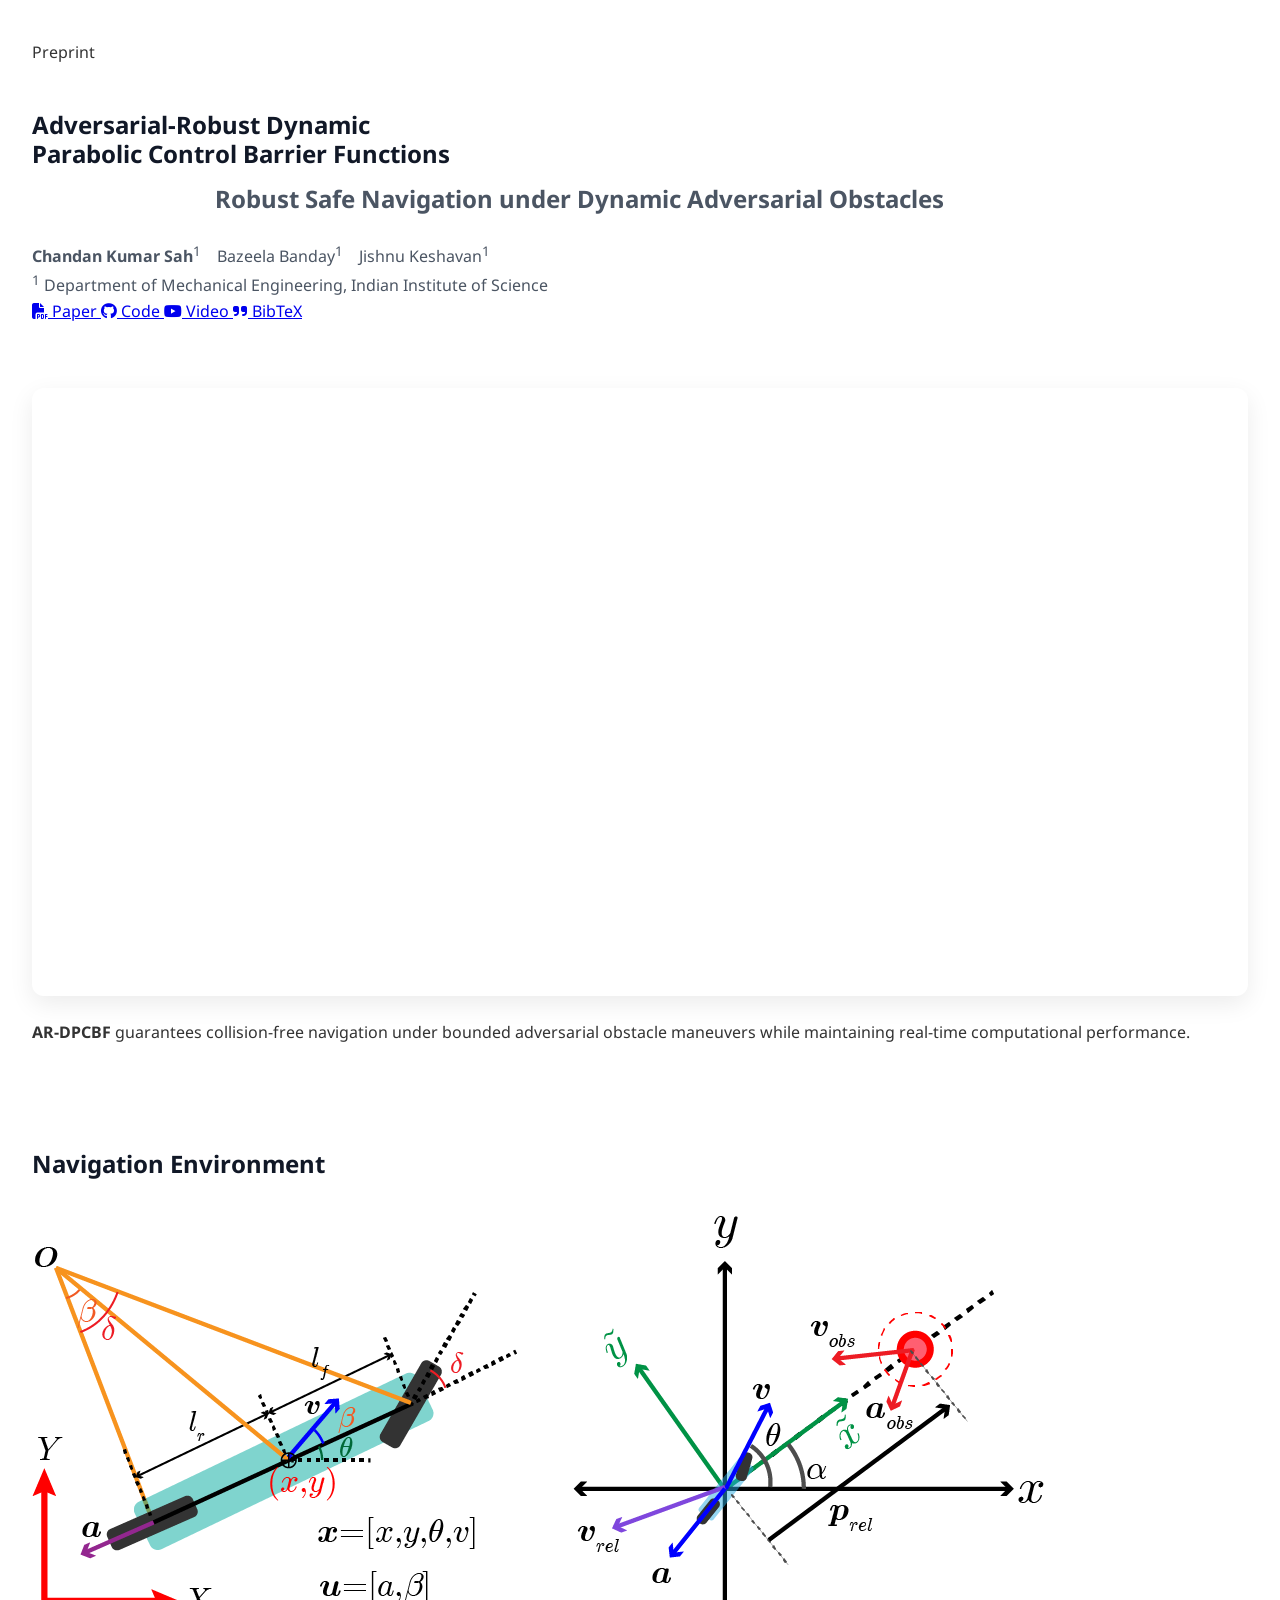
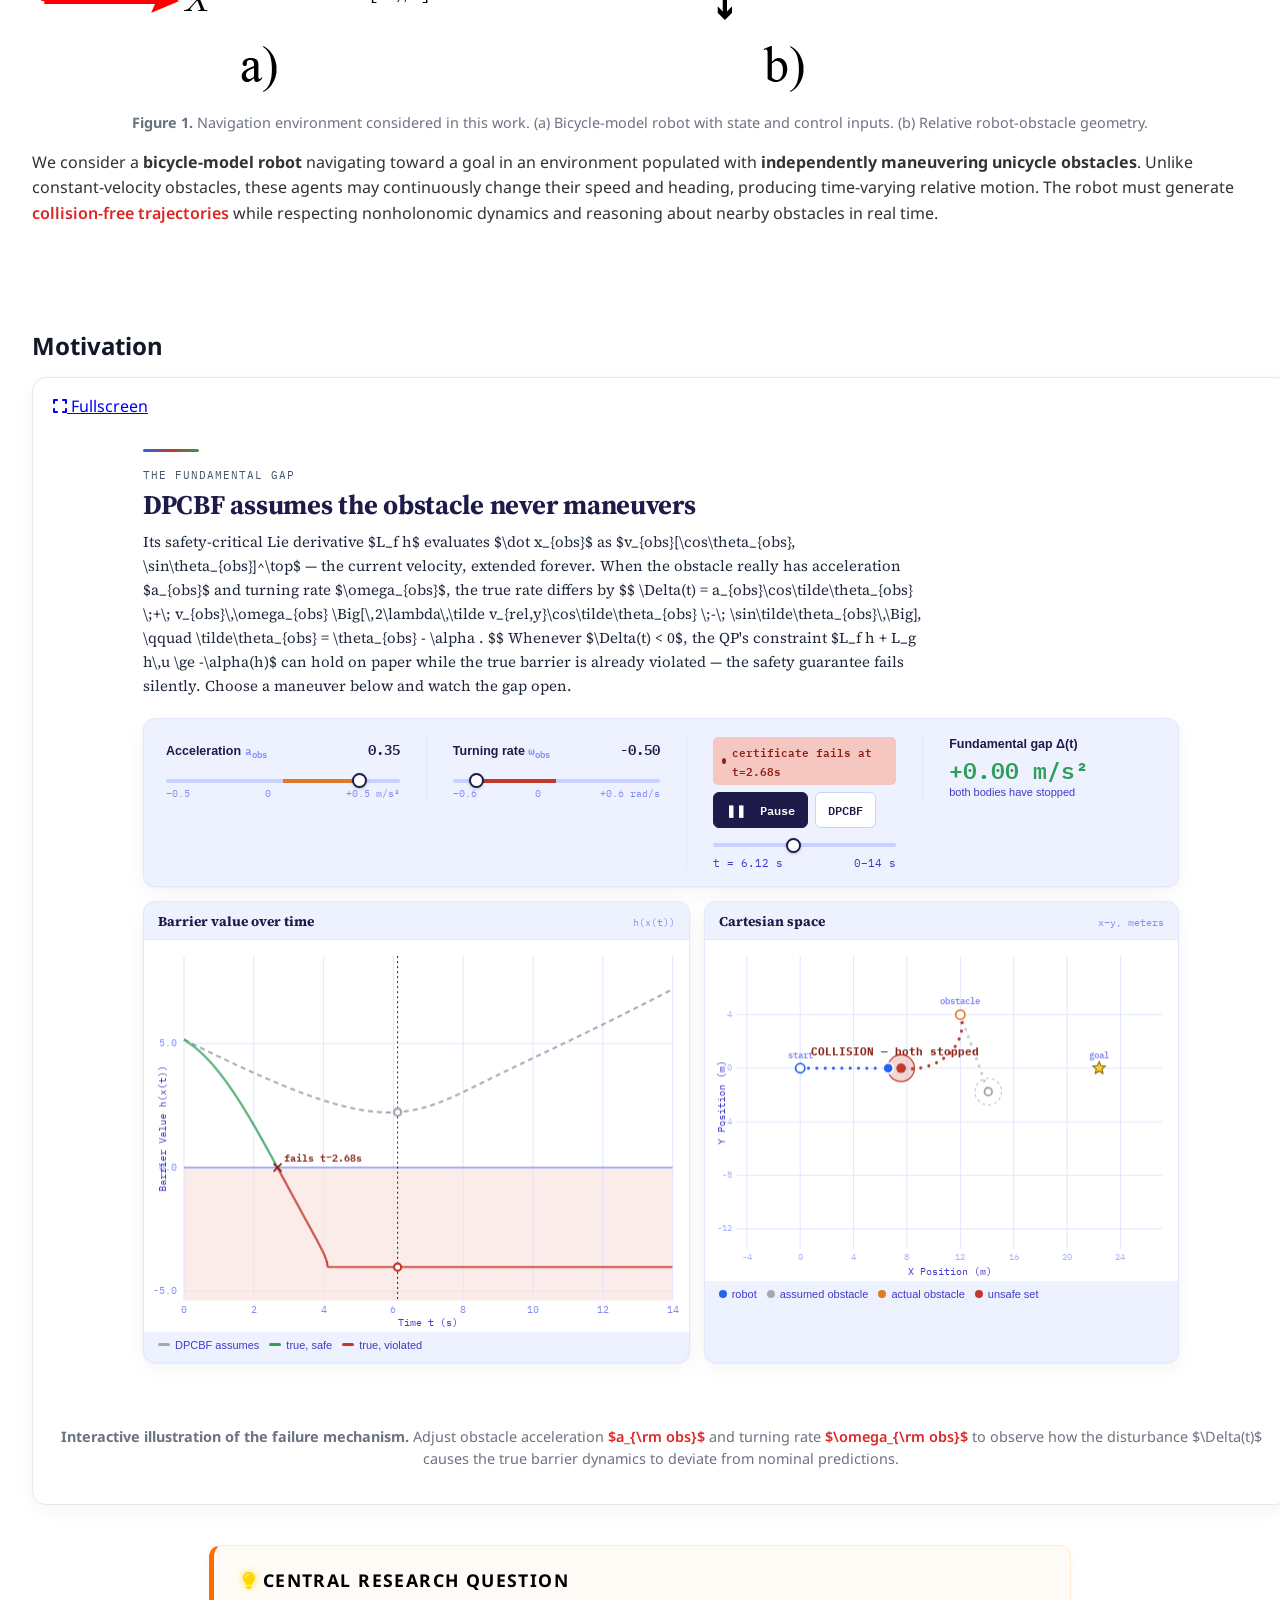
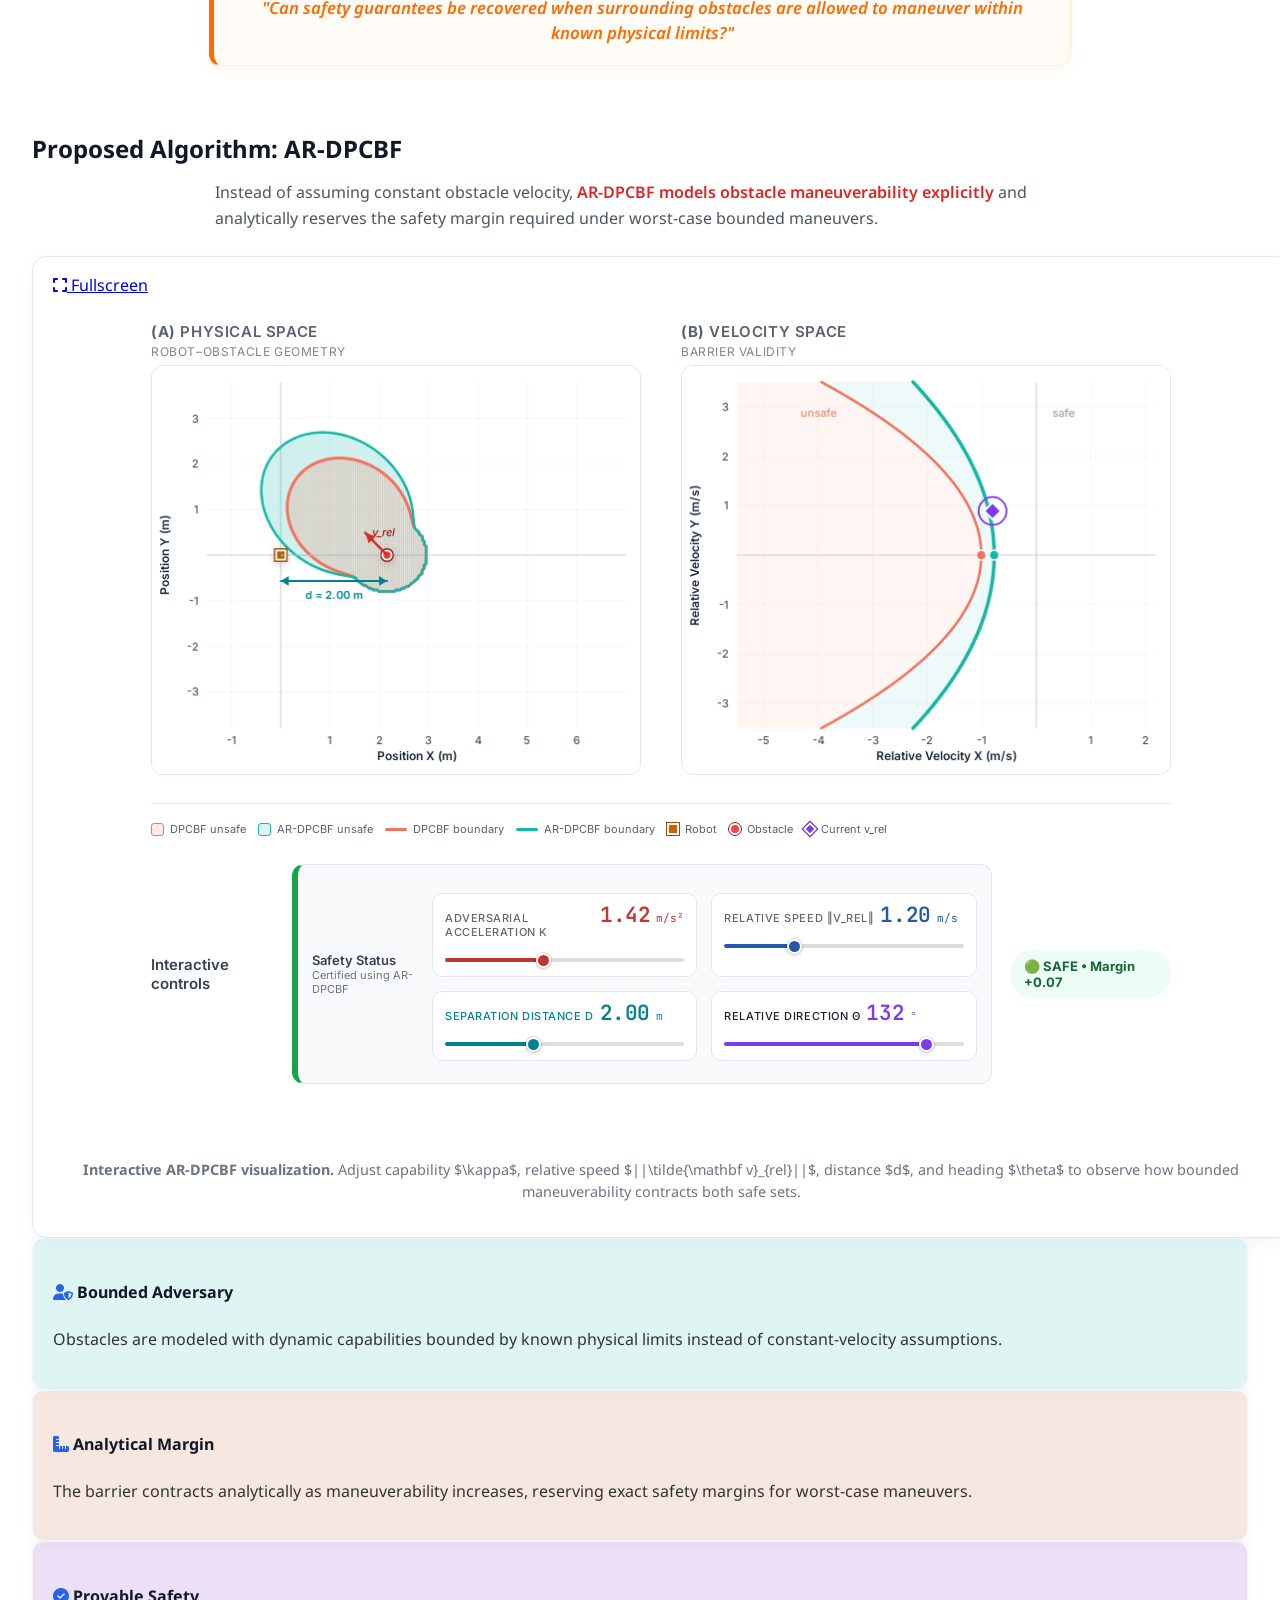
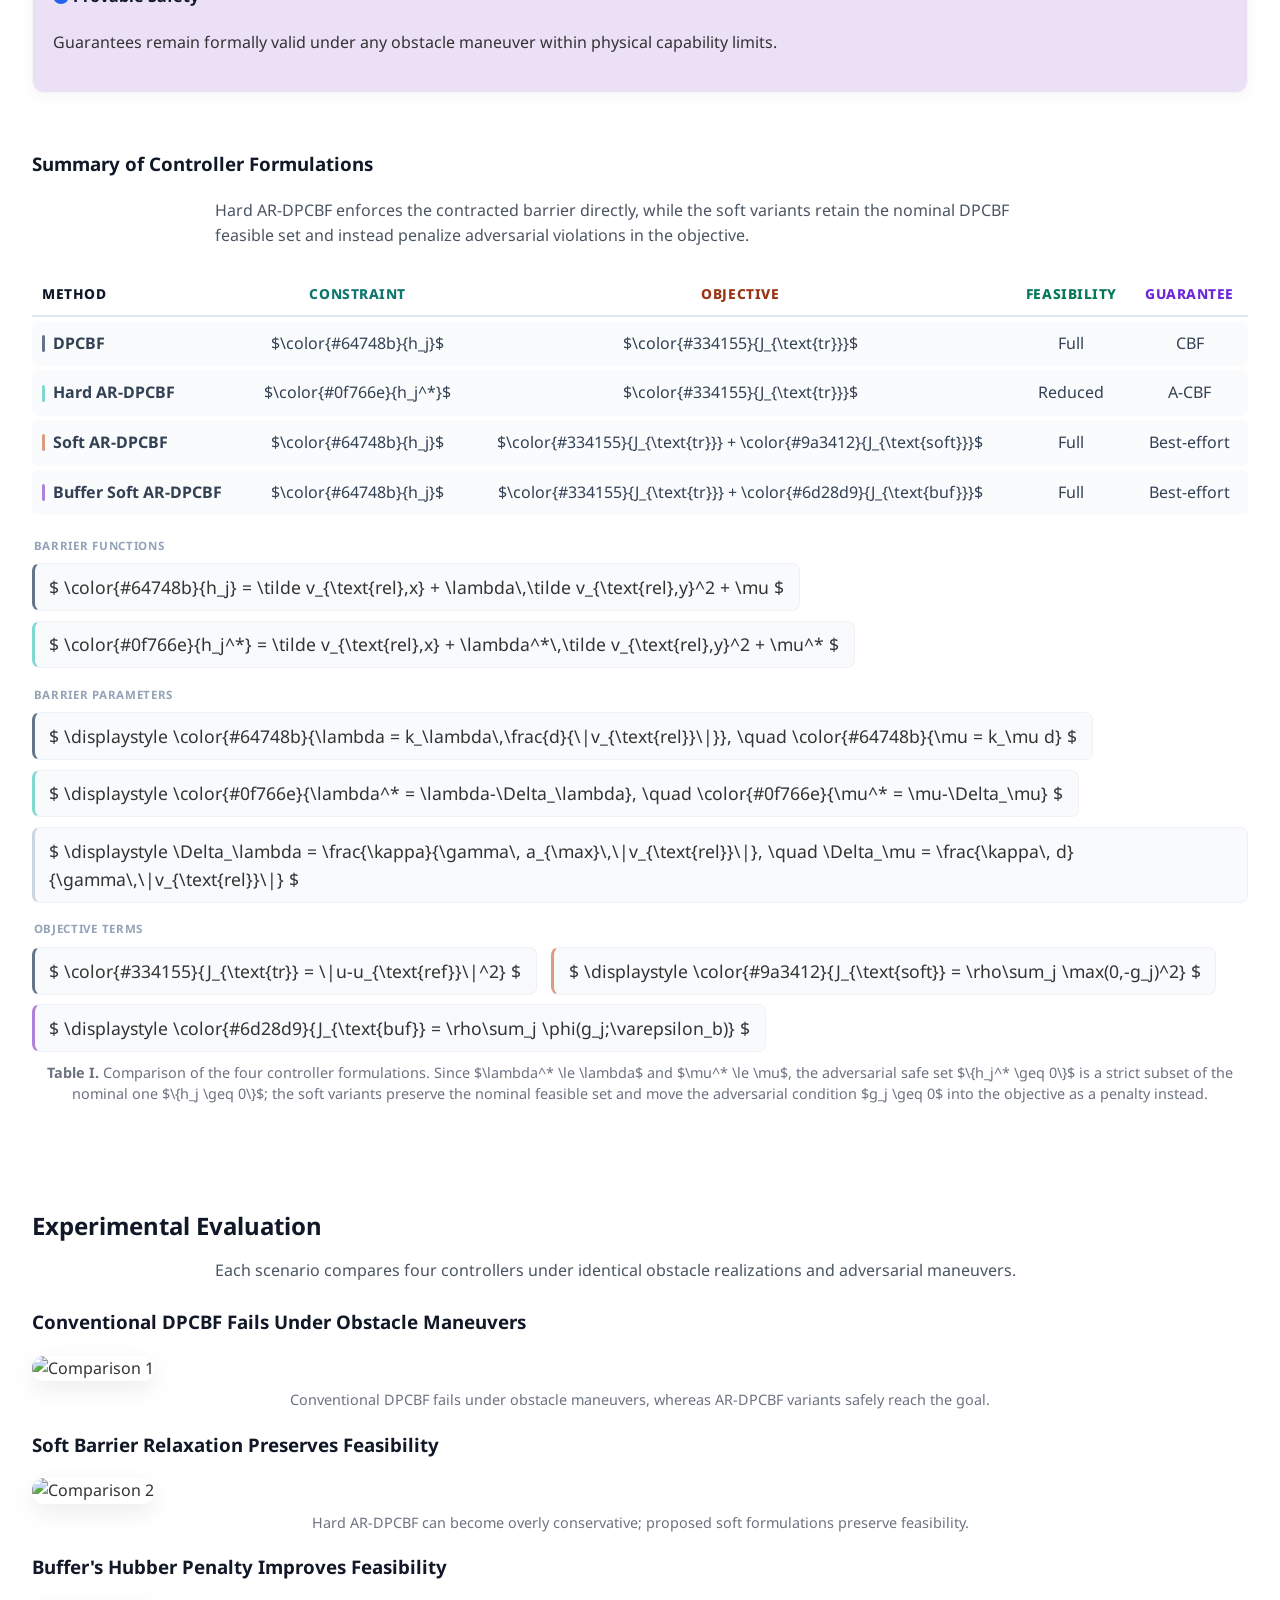
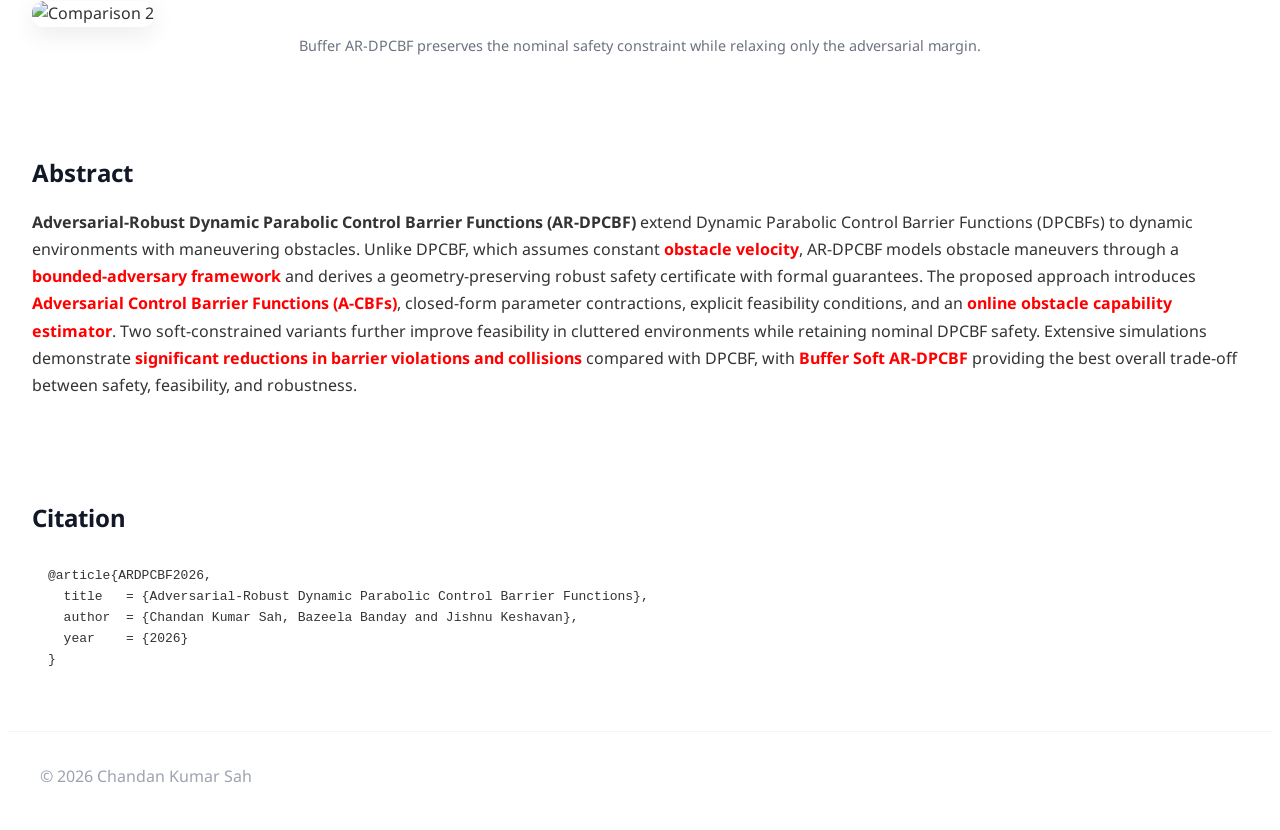
==== index2.html @ 5f58e360 "interactive" ====
<!DOCTYPE html>
<html lang="en">

<head>
    <!-- MathJax -->
    <script>
    window.MathJax = {
      tex: {
        inlineMath: [['$', '$'], ['\\(', '\\)']],
        displayMath: [['$$', '$$'], ['\\[', '\\]']]
      },
      svg: {
        fontCache: 'global'
      }
    };
    </script>
    
    <script
      id="MathJax-script"
      async
      src="https://cdn.jsdelivr.net/npm/mathjax@3/es5/tex-svg.js">
    </script>

    <meta charset="UTF-8">
    <meta name="viewport" content="width=device-width, initial-scale=1">

    <title>Adversarial-Robust Dynamic Parabolic Control Barrier Functions</title>

    <meta name="description"
          content="Project page for Adversarial-Robust Dynamic Parabolic Control Barrier Functions">

    <!-- Fonts -->
    <link href="https://fonts.googleapis.com/css?family=Google+Sans|Noto+Sans|Castoro" rel="stylesheet">

    <!-- Bulma -->
    <link rel="stylesheet" href="https://cdn.jsdelivr.net/npm/bulma@0.9.4/css/bulma.min.css">

    <!-- Font Awesome -->
    <link rel="stylesheet" href="https://cdnjs.cloudflare.com/ajax/libs/font-awesome/6.6.0/css/all.min.css">

    <!-- Academicons -->
    <link rel="stylesheet" href="https://cdn.jsdelivr.net/gh/jpswalsh/academicons@1/css/academicons.min.css">

    <!-- Custom CSS -->
    <link rel="stylesheet" href="static/css/style.css">

    <!-- Controller Variants Table (scoped styles) -->
    <style>
        .cv-table-wrap {
            margin-top: 3.5rem;
        }

        .cv-table {
            width: 100%;
            border-collapse: separate;
            border-spacing: 0 4px;
        }

        .cv-table th {
            font-weight: 800;
            text-transform: uppercase;
            font-size: 0.86rem;
            letter-spacing: 0.04em;
            border-bottom: 2px solid #e2e8f0;
            padding: 6px 10px 10px 10px;
            text-align: center;
        }

        .cv-table th.cv-col-method { text-align: left; color: #0f172a; }
        .cv-table th.cv-col-constraint { color: #0f766e; }
        .cv-table th.cv-col-objective { color: #9a3412; }
        .cv-table th.cv-col-feasibility { color: #047857; }
        .cv-table th.cv-col-guarantee { color: #6d28d9; }

        .cv-table td {
            padding: 10px 10px;
            vertical-align: middle;
            text-align: center;
            color: #334155;
            font-size: 1rem;
            background-color: #fafbfc;
        }

        .cv-table tbody tr td:first-child { border-top-left-radius: 6px; border-bottom-left-radius: 6px; text-align: left; }
        .cv-table tbody tr td:last-child { border-top-right-radius: 6px; border-bottom-right-radius: 6px; }

        .cv-method-cell { display: flex; align-items: center; gap: 8px; }
        .cv-bar { width: 3px; height: 17px; border-radius: 2px; flex-shrink: 0; }
        .cv-bar.dpcbf { background-color: #64748b; }
        .cv-bar.hard  { background-color: rgb(129, 216, 208); }
        .cv-bar.soft  { background-color: rgb(217, 158, 130); }
        .cv-bar.buf   { background-color: rgb(174, 130, 217); }

        .cv-eq-group {
            display: flex;
            flex-wrap: wrap;
            gap: 0.6rem 0.9rem;
            margin-bottom: 0.6rem;
        }

        .cv-eq-pill {
            background: #f8fafc;
            border: 1px solid #eef1f5;
            border-radius: 8px;
            padding: 0.55rem 0.9rem;
            font-size: 1.1rem;
            line-height: 1.6;
            display: flex;
            align-items: center;
        }

        .cv-eq-pill.dpcbf { border-left: 3px solid #64748b; }
        .cv-eq-pill.hard  { border-left: 3px solid rgb(129, 216, 208); }
        .cv-eq-pill.soft  { border-left: 3px solid rgb(217, 158, 130); }
        .cv-eq-pill.buf   { border-left: 3px solid rgb(174, 130, 217); }
        .cv-eq-pill.neutral { border-left: 3px solid #cbd5e1; }

        .cv-section-label {
            font-size: 0.72rem;
            font-weight: 700;
            text-transform: uppercase;
            letter-spacing: 0.06em;
            color: #94a3b8;
            margin: 1.1rem 0 0.5rem 0.1rem;
        }
    </style>
</head>

<body>

<!-- HERO -->
<section class="hero section-compact">
    <div class="hero-body">
        <div class="container is-max-desktop has-text-centered">
            <span class="tag is-info is-medium is-rounded">Preprint</span>
            <br><br>

            <h1 class="title is-1 publication-title">
                Adversarial-Robust Dynamic<br>Parabolic Control Barrier Functions
            </h1>

            <h2 class="subtitle is-4">
                Robust Safe Navigation under Dynamic Adversarial Obstacles
            </h2>

            <!-- Authors -->
            <div class="is-size-5 publication-authors">
                <span class="author-block"><strong>Chandan Kumar Sah</strong><sup>1</sup></span>
                &nbsp;&nbsp;
                <span class="author-block">Bazeela Banday<sup>1</sup></span>
                &nbsp;&nbsp;
                <span class="author-block">Jishnu Keshavan<sup>1</sup></span>
            </div>

            <div class="is-size-5 publication-authors mt-2">
                <sup>1</sup> Department of Mechanical Engineering, Indian Institute of Science
            </div>

            <!-- Buttons -->
            <div class="buttons is-centered mt-4">
                <a href="#" class="button is-dark is-rounded">
                    <span class="icon"><i class="fas fa-file-pdf"></i></span>
                    <span>Paper</span>
                </a>
                <a href="#" class="button is-dark is-rounded">
                    <span class="icon"><i class="fab fa-github"></i></span>
                    <span>Code</span>
                </a>
                <a href="#" class="button is-dark is-rounded">
                    <span class="icon"><i class="fab fa-youtube"></i></span>
                    <span>Video</span>
                </a>
                <a href="#citation" class="button is-dark is-rounded">
                    <span class="icon"><i class="fas fa-quote-right"></i></span>
                    <span>BibTeX</span>
                </a>
            </div>
        </div>
    </div>
</section>

<!-- HERO VIDEO -->
<section class="section section-compact pt-0">
    <div class="container is-max-desktop">
        <video class="teaser-video" autoplay muted loop playsinline preload="auto">
            <source src="static/videos/hero_buffer.mp4" type="video/mp4">
            Your browser does not support the video tag.
        </video>
        <p class="has-text-centered is-size-5 mt-3">
            <strong>AR-DPCBF</strong> guarantees collision-free navigation under bounded adversarial obstacle maneuvers while maintaining real-time computational performance.
        </p>
    </div>
</section>

<!-- NAVIGATION ENVIRONMENT -->
<section class="section section-compact" id="problem-setup">
    <div class="container is-max-desktop">
        <h2 class="title is-3 has-text-centered">Navigation Environment</h2>
        <div class="columns is-vcentered">
            <!-- Figure -->
            <div class="column is-6">
                <img src="static/images/bicycle_kinematics_combined.png" alt="Navigation environment">
                <p class="figure-caption">
                    <strong>Figure 1.</strong> Navigation environment considered in this work.
                    (a) Bicycle-model robot with state and control inputs.
                    (b) Relative robot-obstacle geometry.
                </p>
            </div>

            <!-- Text -->
            <div class="column is-6">
                <p class="content is-medium has-text-justified">
                    We consider a <strong>bicycle-model robot</strong> navigating toward a goal in an environment populated with <strong>independently maneuvering unicycle obstacles</strong>. Unlike constant-velocity obstacles, these agents may continuously change their speed and heading, producing time-varying relative motion. The robot must generate <span class="highlight">collision-free trajectories</span> while respecting nonholonomic dynamics and reasoning about nearby obstacles in real time.
                </p>
            </div>
        </div>
    </div>
</section>

<!-- MOTIVATION TITLE & INTERACTIVE MOTIVATION -->
<section class="section section-compact pt-5" id="motivation">
    <div class="container is-max-desktop">
        <h2 class="title is-3 has-text-centered mb-5">Motivation</h2>
        <div class="interactive-card">
            <div class="level is-mobile mb-2">
                <div class="level-left"></div>
                <div class="level-right">
                    <a href="static/interactive/motivation_updated.html" target="_blank" class="button is-light is-small is-rounded">
                        <span class="icon"><i class="fas fa-expand"></i></span>
                        <span>Fullscreen</span>
                    </a>
                </div>
            </div>

            <iframe src="static/interactive/motivation_updated.html" class="interactive-frame" scrolling="no" style="overflow: hidden;" loading="lazy"></iframe>

            <p class="figure-caption mt-3">
                <strong>Interactive illustration of the failure mechanism.</strong> Adjust obstacle acceleration <span class="highlight">$a_{\rm obs}$</span> and turning rate <span class="highlight">$\omega_{\rm obs}$</span> to observe how the disturbance $\Delta(t)$ causes the true barrier dynamics to deviate from nominal predictions.
            </p>
        </div>
    </div>
</section>

<!-- HIGHLIGHTED CENTRAL QUESTION CALLOUT -->
<section class="section py-5">
    <div class="container is-max-desktop">
        <div class="question-callout py-5 my-4">
            <div class="has-text-centered mb-3">
                <span class="uppercase-label" style="color: #000000; font-size: 1.1rem;">
                    <i class="fas fa-lightbulb mr-2" style="color: #FFD700; text-shadow: 0 0 8px rgba(255, 215, 0, 0.8);"></i> Central Research Question
                </span>
            </div>
            <h3 class="callout-question has-text-centered" style="color: #000000; font-size: 1.65rem; line-height: 1.5;">
                "Can safety guarantees be recovered when surrounding obstacles are allowed to maneuver within known physical limits?"
            </h3>
        </div>
    </div>
</section>

<!-- PROPOSED ALGORITHM: AR-DPCBF -->
<section class="section section-compact py-6" id="insight">
    <div class="container is-max-desktop">
        <h2 class="title is-3 has-text-centered mb-5" style="margin-top: 1.5rem;">Proposed Algorithm: AR-DPCBF</h2>
        <p class="subtitle has-text-centered insight-subtitle mb-6" style="line-height: 1.6;">
            Instead of assuming constant obstacle velocity, <span class="highlight">AR-DPCBF models obstacle maneuverability explicitly</span> and analytically reserves the safety margin required under worst-case bounded maneuvers.
        </p>

        <!-- Interactive Visualization Card -->
        <div class="interactive-card">
            <div class="level is-mobile mb-2">
                <div class="level-left"></div>
                <div class="level-right">
                    <a href="static/interactive/ar_dpcbf_variation_embed_updated.html" target="_blank" class="button is-light is-small is-rounded">
                        <span class="icon"><i class="fas fa-expand"></i></span>
                        <span>Fullscreen</span>
                    </a>
                </div>
            </div>

            <iframe src="static/interactive/ar_dpcbf_variation_embed_updated.html" class="interactive-frame frame-large" scrolling="no" style="overflow: hidden;" loading="lazy"></iframe>

            <p class="figure-caption mt-3">
                <strong>Interactive AR-DPCBF visualization.</strong> Adjust capability $\kappa$, relative speed $||\tilde{\mathbf v}_{rel}||$, distance $d$, and heading $\theta$ to observe how bounded maneuverability contracts both safe sets.
            </p>
        </div>

        <!-- Three Key Ideas -->
        <div class="columns is-variable is-4 mt-5">
            <div class="column">
                <div class="box insight-box p-5" style="background-color: rgba(129, 216, 208, 0.25);">
                    <h4 class="title is-5 mb-3"><i class="fas fa-user-shield text-accent mr-1"></i> Bounded Adversary</h4>
                    <p style="line-height: 1.6;">Obstacles are modeled with dynamic capabilities bounded by known physical limits instead of constant-velocity assumptions.</p>
                </div>
            </div>
            <div class="column">
                <div class="box insight-box p-5" style="background-color: rgba(217, 158, 130, 0.25);">
                    <h4 class="title is-5 mb-3"><i class="fas fa-ruler-combined text-accent mr-1"></i> Analytical Margin</h4>
                    <p style="line-height: 1.6;">The barrier contracts analytically as maneuverability increases, reserving exact safety margins for worst-case maneuvers.</p>
                </div>
            </div>
            <div class="column">
                <div class="box insight-box p-5" style="background-color: rgba(174, 130, 217, 0.25);">
                    <h4 class="title is-5 mb-3"><i class="fas fa-check-circle text-accent mr-1"></i> Provable Safety</h4>
                    <p style="line-height: 1.6;">Guarantees remain formally valid under any obstacle maneuver within physical capability limits.</p>
                </div>
            </div>
        </div>

        <!-- Controller Variants Summary Table -->
        <div class="cv-table-wrap">
            <h3 class="title is-4 has-text-centered mb-3">Summary of Controller Formulations</h3>
            <p class="subtitle has-text-centered insight-subtitle mb-5" style="line-height: 1.6;">
                Hard AR-DPCBF enforces the contracted barrier directly, while the soft variants retain the nominal DPCBF feasible set and instead penalize adversarial violations in the objective.
            </p>

            <div class="table-container">
                <table class="cv-table">
                    <thead>
                        <tr>
                            <th class="cv-col-method">Method</th>
                            <th class="cv-col-constraint">Constraint</th>
                            <th class="cv-col-objective">Objective</th>
                            <th class="cv-col-feasibility">Feasibility</th>
                            <th class="cv-col-guarantee">Guarantee</th>
                        </tr>
                    </thead>
                    <tbody>
                        <tr>
                            <td><div class="cv-method-cell"><span class="cv-bar dpcbf"></span><strong>DPCBF</strong></div></td>
                            <td>$\color{#64748b}{h_j}$</td>
                            <td>$\color{#334155}{J_{\text{tr}}}$</td>
                            <td><span class="tag is-success is-light">Full</span></td>
                            <td>CBF</td>
                        </tr>
                        <tr>
                            <td><div class="cv-method-cell"><span class="cv-bar hard"></span><strong>Hard AR-DPCBF</strong></div></td>
                            <td>$\color{#0f766e}{h_j^*}$</td>
                            <td>$\color{#334155}{J_{\text{tr}}}$</td>
                            <td><span class="tag is-warning is-light">Reduced</span></td>
                            <td>A-CBF</td>
                        </tr>
                        <tr>
                            <td><div class="cv-method-cell"><span class="cv-bar soft"></span><strong>Soft AR-DPCBF</strong></div></td>
                            <td>$\color{#64748b}{h_j}$</td>
                            <td>$\color{#334155}{J_{\text{tr}}} + \color{#9a3412}{J_{\text{soft}}}$</td>
                            <td><span class="tag is-success is-light">Full</span></td>
                            <td>Best-effort</td>
                        </tr>
                        <tr>
                            <td><div class="cv-method-cell"><span class="cv-bar buf"></span><strong>Buffer Soft AR-DPCBF</strong></div></td>
                            <td>$\color{#64748b}{h_j}$</td>
                            <td>$\color{#334155}{J_{\text{tr}}} + \color{#6d28d9}{J_{\text{buf}}}$</td>
                            <td><span class="tag is-success is-light">Full</span></td>
                            <td>Best-effort</td>
                        </tr>
                    </tbody>
                </table>
            </div>

            <p class="cv-section-label">Barrier functions</p>
            <div class="cv-eq-group">
                <div class="cv-eq-pill dpcbf">$ \color{#64748b}{h_j} = \tilde v_{\text{rel},x} + \lambda\,\tilde v_{\text{rel},y}^2 + \mu $</div>
                <div class="cv-eq-pill hard">$ \color{#0f766e}{h_j^*} = \tilde v_{\text{rel},x} + \lambda^*\,\tilde v_{\text{rel},y}^2 + \mu^* $</div>
            </div>

            <p class="cv-section-label">Barrier parameters</p>
            <div class="cv-eq-group">
                <div class="cv-eq-pill dpcbf">$ \displaystyle \color{#64748b}{\lambda = k_\lambda\,\frac{d}{\|v_{\text{rel}}\|}}, \quad \color{#64748b}{\mu = k_\mu d} $</div>
                <div class="cv-eq-pill hard">$ \displaystyle \color{#0f766e}{\lambda^* = \lambda-\Delta_\lambda}, \quad \color{#0f766e}{\mu^* = \mu-\Delta_\mu} $</div>
                <div class="cv-eq-pill neutral">$ \displaystyle \Delta_\lambda = \frac{\kappa}{\gamma\, a_{\max}\,\|v_{\text{rel}}\|}, \quad \Delta_\mu = \frac{\kappa\, d}{\gamma\,\|v_{\text{rel}}\|} $</div>
            </div>

            <p class="cv-section-label">Objective terms</p>
            <div class="cv-eq-group">
                <div class="cv-eq-pill dpcbf">$ \color{#334155}{J_{\text{tr}} = \|u-u_{\text{ref}}\|^2} $</div>
                <div class="cv-eq-pill soft">$ \displaystyle \color{#9a3412}{J_{\text{soft}} = \rho\sum_j \max(0,-g_j)^2} $</div>
                <div class="cv-eq-pill buf">$ \displaystyle \color{#6d28d9}{J_{\text{buf}} = \rho\sum_j \phi(g_j;\varepsilon_b)} $</div>
            </div>

            <p class="figure-caption mt-4">
                <strong>Table I.</strong> Comparison of the four controller formulations. Since $\lambda^* \le \lambda$ and $\mu^* \le \mu$, the adversarial safe set $\{h_j^* \geq 0\}$ is a strict subset of the nominal one $\{h_j \geq 0\}$; the soft variants preserve the nominal feasible set and move the adversarial condition $g_j \geq 0$ into the objective as a penalty instead.
            </p>
        </div>
    </div>
</section>

<!-- EXPERIMENTAL EVALUATION -->
<section class="section section-compact py-6" id="results">
    <div class="container is-max-desktop">
        <h2 class="title is-3 has-text-centered mb-5" style="margin-top: 1.5rem;">Experimental Evaluation</h2>
        <p class="subtitle has-text-centered results-subtitle mb-6" style="line-height: 1.6;">
            Each scenario compares four controllers under identical obstacle realizations and adversarial maneuvers.
        </p>

        <div class="result-card mb-6">
            <h3 class="title is-4 mb-3">Conventional DPCBF Fails Under Obstacle Maneuvers</h3>
            <img src="static/gifs/demo_compare_13.gif" alt="Comparison 1" class="result-gif">
            <p class="figure-caption mt-3">Conventional DPCBF fails under obstacle maneuvers, whereas AR-DPCBF variants safely reach the goal.</p>
        </div>

        <div class="result-card mb-6">
            <h3 class="title is-4 mb-3">Soft Barrier Relaxation Preserves Feasibility</h3>
            <img src="static/gifs/demo_compare_softbuf.gif" alt="Comparison 2" class="result-gif">
            <p class="figure-caption mt-3">Hard AR-DPCBF can become overly conservative; proposed soft formulations preserve feasibility.</p>
        </div>
        <div class="result-card mb-6">
            <h3 class="title is-4 mb-3">Buffer's Hubber Penalty Improves Feasibility</h3>
            <img src="static/gifs/demo_compare_bufonly.gif" alt="Comparison 2" class="result-gif">
            <p class="figure-caption mt-3">Buffer AR-DPCBF preserves the nominal safety constraint while relaxing only the adversarial margin.</p>
        </div>
    </div>
</section>

<!-- ABSTRACT -->
<section class="section section-compact py-6" id="abstract">
    <div class="container is-max-desktop">
        <h2 class="title is-3 has-text-centered mb-5">Abstract</h2>
        <div class="content abstract-content p-5">
            <p class="has-text-justified" style="line-height: 1.7;">
                <strong>Adversarial-Robust Dynamic Parabolic Control Barrier Functions (AR-DPCBF)</strong> extend Dynamic Parabolic Control Barrier Functions (DPCBFs) to dynamic environments with maneuvering obstacles. Unlike DPCBF, which assumes constant <span style="color: #ff0000; font-weight: bold;">obstacle velocity</span>, AR-DPCBF models obstacle maneuvers through a <span style="color: #ff0000; font-weight: bold;">bounded-adversary framework</span> and derives a geometry-preserving robust safety certificate with formal guarantees. The proposed approach introduces <span style="color: #ff0000; font-weight: bold;">Adversarial Control Barrier Functions (A-CBFs)</span>, closed-form parameter contractions, explicit feasibility conditions, and an <span style="color: #ff0000; font-weight: bold;">online obstacle capability estimator</span>. Two soft-constrained variants further improve feasibility in cluttered environments while retaining nominal DPCBF safety. Extensive simulations demonstrate <span style="color: #ff0000; font-weight: bold;">significant reductions in barrier violations and collisions</span> compared with DPCBF, with <span style="color: #ff0000; font-weight: bold;">Buffer Soft AR-DPCBF</span> providing the best overall trade-off between safety, feasibility, and robustness.
            </p>
        </div>
    </div>
</section>

<!-- CITATION -->
<section class="section section-compact py-6" id="citation">
    <div class="container is-max-desktop">
        <h2 class="title is-3 has-text-centered mb-5">Citation</h2>
<pre><code>@article{ARDPCBF2026,
  title   = {Adversarial-Robust Dynamic Parabolic Control Barrier Functions},
  author  = {Chandan Kumar Sah, Bazeela Banday and Jishnu Keshavan},
  year    = {2026}
}</code></pre>
    </div>
</section>

<footer class="footer">
    <div class="content has-text-centered">
        © 2026 Chandan Kumar Sah
    </div>
</footer>

<!-- Automatic Iframe Height Resizer Script -->
<script>
    function autoResizeIframe(iframe) {
        try {
            iframe.style.height = '0px';
            const doc = iframe.contentWindow.document;
            const bodyHeight = doc.body.scrollHeight;
            const htmlHeight = doc.documentElement.scrollHeight;
            const newHeight = Math.max(bodyHeight, htmlHeight);
            iframe.style.height = (newHeight + 15) + 'px';
        } catch (e) {
            console.warn('Iframe auto-resize fallback active');
        }
    }

    window.addEventListener('DOMContentLoaded', () => {
        const iframes = document.querySelectorAll('.interactive-frame');
        iframes.forEach(iframe => {
            iframe.addEventListener('load', () => autoResizeIframe(iframe));
            window.addEventListener('resize', () => autoResizeIframe(iframe));
        });
    });
</script>

</body>
</html>
---- static/css/style.css ----
/* ==========================================================
   AR-DPCBF Project Page - Optimized Stylesheet
   ========================================================== */

html {
    scroll-behavior: smooth;
}

body {
    font-family: "Google Sans", "Noto Sans", sans-serif;
    color: #333;
    background: #ffffff;
    line-height: 1.6;
}

/* Base Section & Spacing Control */
.section-compact {
    padding: 2rem 1.5rem !important;
}

.title {
    color: #111827;
    font-weight: 700;
}

.title.is-3 {
    margin-bottom: 0.75rem;
}

.subtitle {
    color: #4b5563;
    max-width: 850px;
    margin: 0 auto 1.5rem auto;
    line-height: 1.5;
}

/* Subtle Inline Highlights */
.highlight {
    color: #dc2626;
    font-weight: 600;
}

.content p {
    margin-bottom: 1rem;
}

/* Hero Section */
.hero {
    background: #fff;
}

.publication-title {
    line-height: 1.2;
    margin-bottom: 0.75rem;
}

.publication-authors {
    color: #4b5563;
}

.teaser-video {
    width: 100%;
    border-radius: 12px;
    box-shadow: 0 8px 24px rgba(0,0,0,.08);
}

.figure-caption {
    margin-top: 0.5rem;
    text-align: center;
    font-size: 0.9rem;
    color: #6b7280;
    line-height: 1.5;
}

/* ==========================================================
   Central Research Question Callout Box (Bright Orange)
   ========================================================== */
.question-callout {
    background: #fffcf8; /* Subtle warm white tint */
    border: 1.5px solid #ffedd5; /* Soft orange outer border */
    border-left: 5px solid #ff6b00; /* Bright orange side accent */
    border-radius: 12px;
    padding: 1.25rem 1.75rem;
    margin: 0.5rem auto;
    box-shadow: 0 4px 12px rgba(255, 107, 0, 0.05);
    max-width: 800px;
}

.uppercase-label {
    text-transform: uppercase;
    font-size: 0.75rem;
    font-weight: 700;
    letter-spacing: 0.08em;
    color: #ea580c; /* Deep orange label */
}

.icon-accent {
    color: #ff6b00; /* Bright orange icon */
}

.callout-question {
    color: #ff6b00 !important; /* Bright orange question text */
    font-size: 1.05rem !important; /* Decreased font size */
    font-weight: 600 !important;
    font-style: italic;
    line-height: 1.5 !important;
    text-align: center;
    margin: 0 !important;
}

/* ==========================================================
   Interactive Cards & Dynamic Iframe Heights
   ========================================================== */
.interactive-card {
    background: #ffffff;
    border: 1px solid #e5e7eb;
    border-radius: 14px;
    padding: 1rem 1.25rem 1.25rem 1.25rem;
    box-shadow: 0 6px 20px rgba(0, 0, 0, 0.04);
    width: 100%;
}

.interactive-frame {
    width: 100%;
    height: 860px; /* Fully displays motivation.html without scrollbar */
    border: none;
    border-radius: 8px;
    background: #ffffff;
    display: block;
    overflow: hidden;
}

/* Increased height for the AR-DPCBF variation embed */
.interactive-frame.frame-large {
    height: 920px;
}

/* ==========================================================
   Boxes, Results & Footer
   ========================================================== */
.box {
    border-radius: 12px;
    box-shadow: 0 4px 16px rgba(0,0,0,.04);
    border: 1px solid #f3f4f6;
}

.insight-box {
    height: 100%;
    padding: 1.25rem;
}

.text-accent {
    color: #2563eb;
}

.result-card {
    background: #ffffff;
}

.result-gif {
    width: 100%;
    border-radius: 12px;
    box-shadow: 0 8px 24px rgba(0,0,0,0.08);
}

pre {
    border-radius: 8px;
    padding: 1rem;
}

.footer {
    background: #ffffff;
    border-top: 1px solid #f3f4f6;
    padding: 2rem;
    color: #9ca3af;
}

/* Responsive Adjustments */
@media screen and (max-width: 850px) {
    .section-compact {
        padding: 1.5rem 1rem !important;
    }
    
    .interactive-frame {
        height: 1050px; /* Automatically expands on smaller screens when controls stack */
    }

    .interactive-frame.frame-large {
        height: 1100px;
    }

    .question-callout {
        padding: 1rem;
    }

    .callout-question {
        font-size: 0.98rem !important;
    }
}
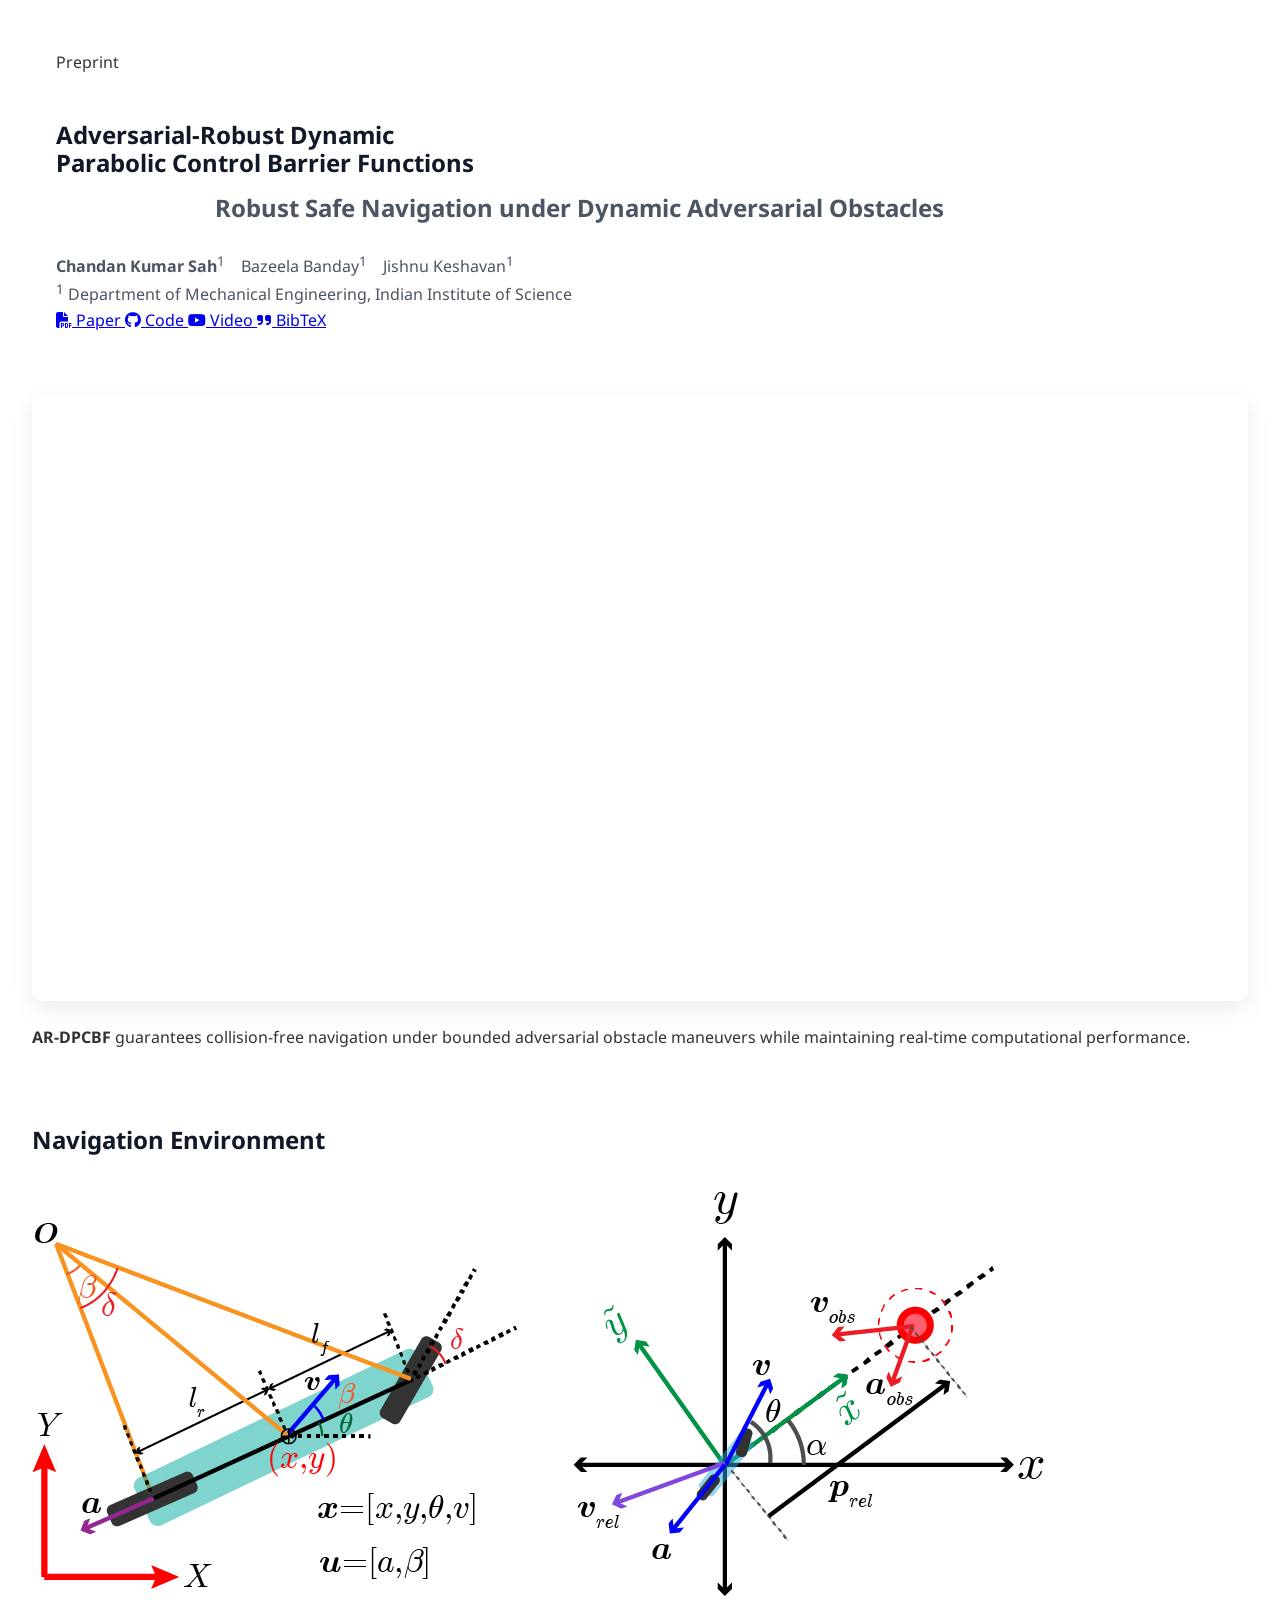
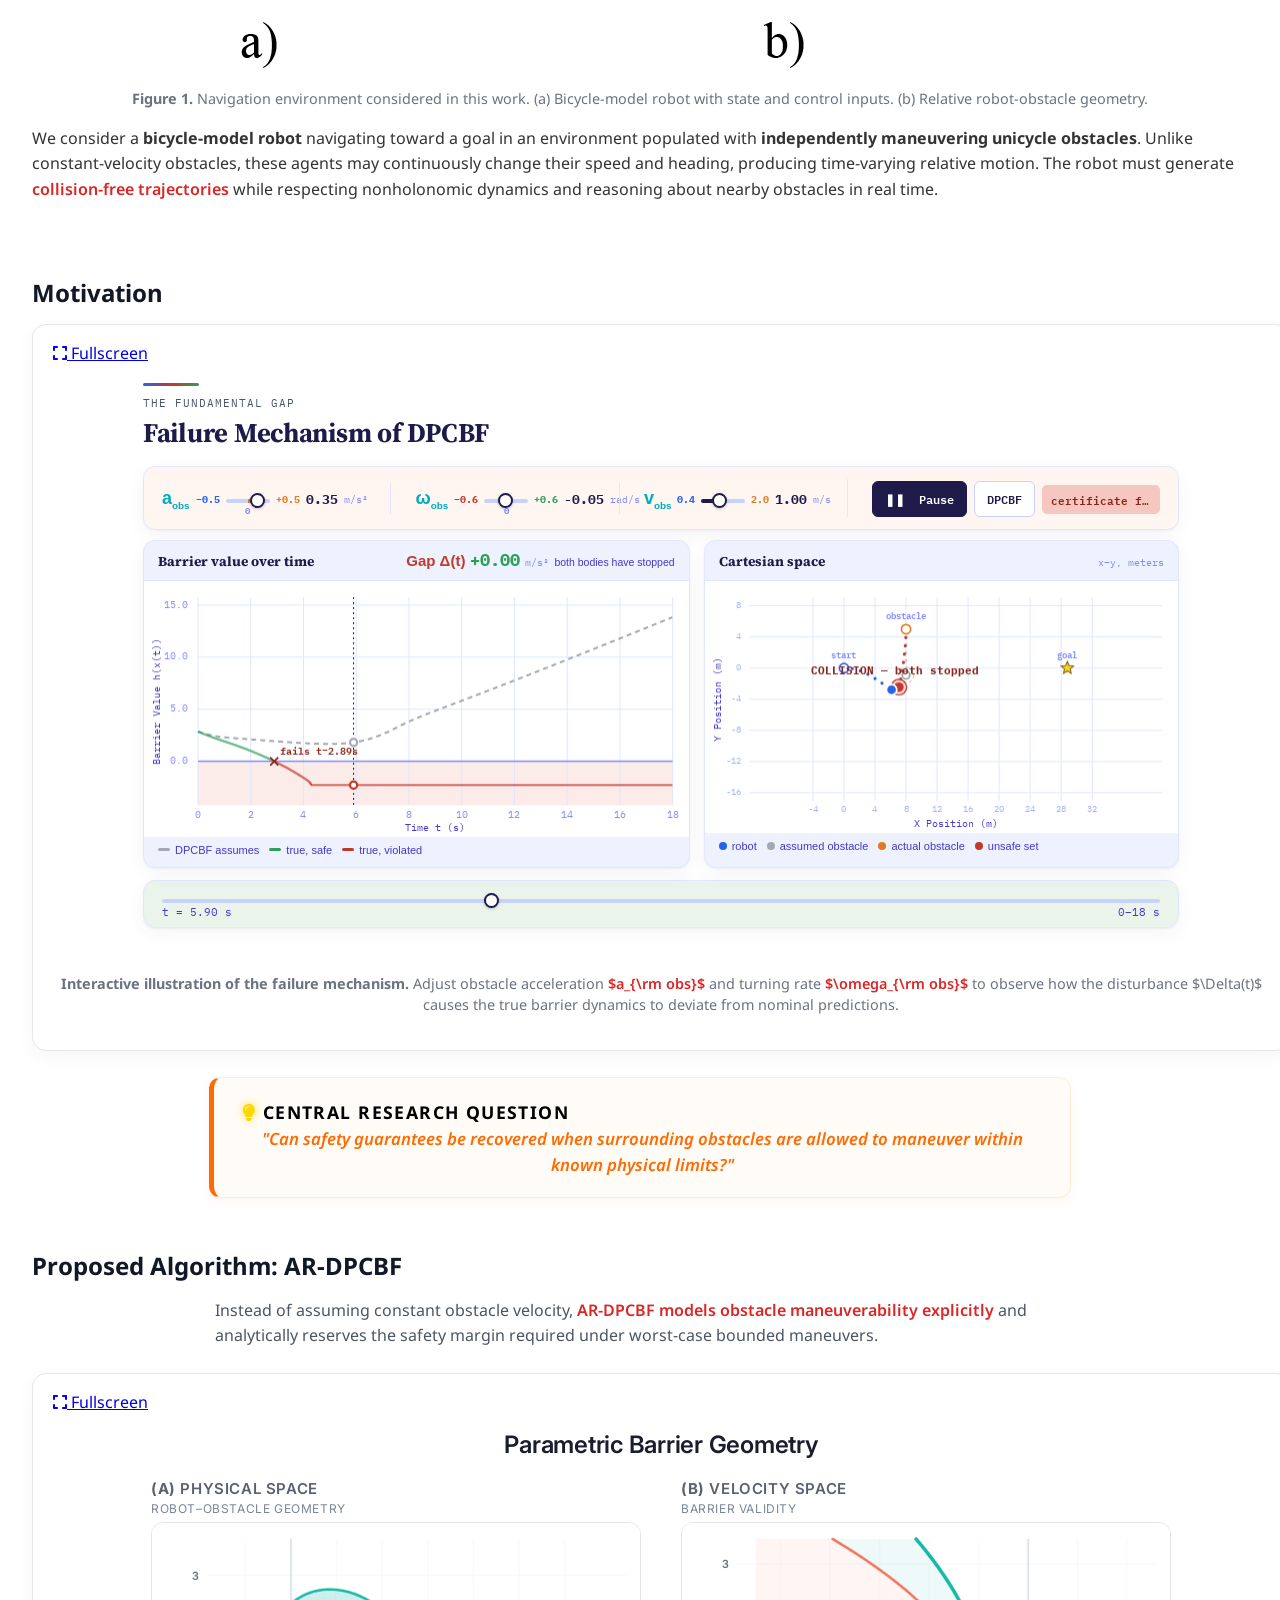
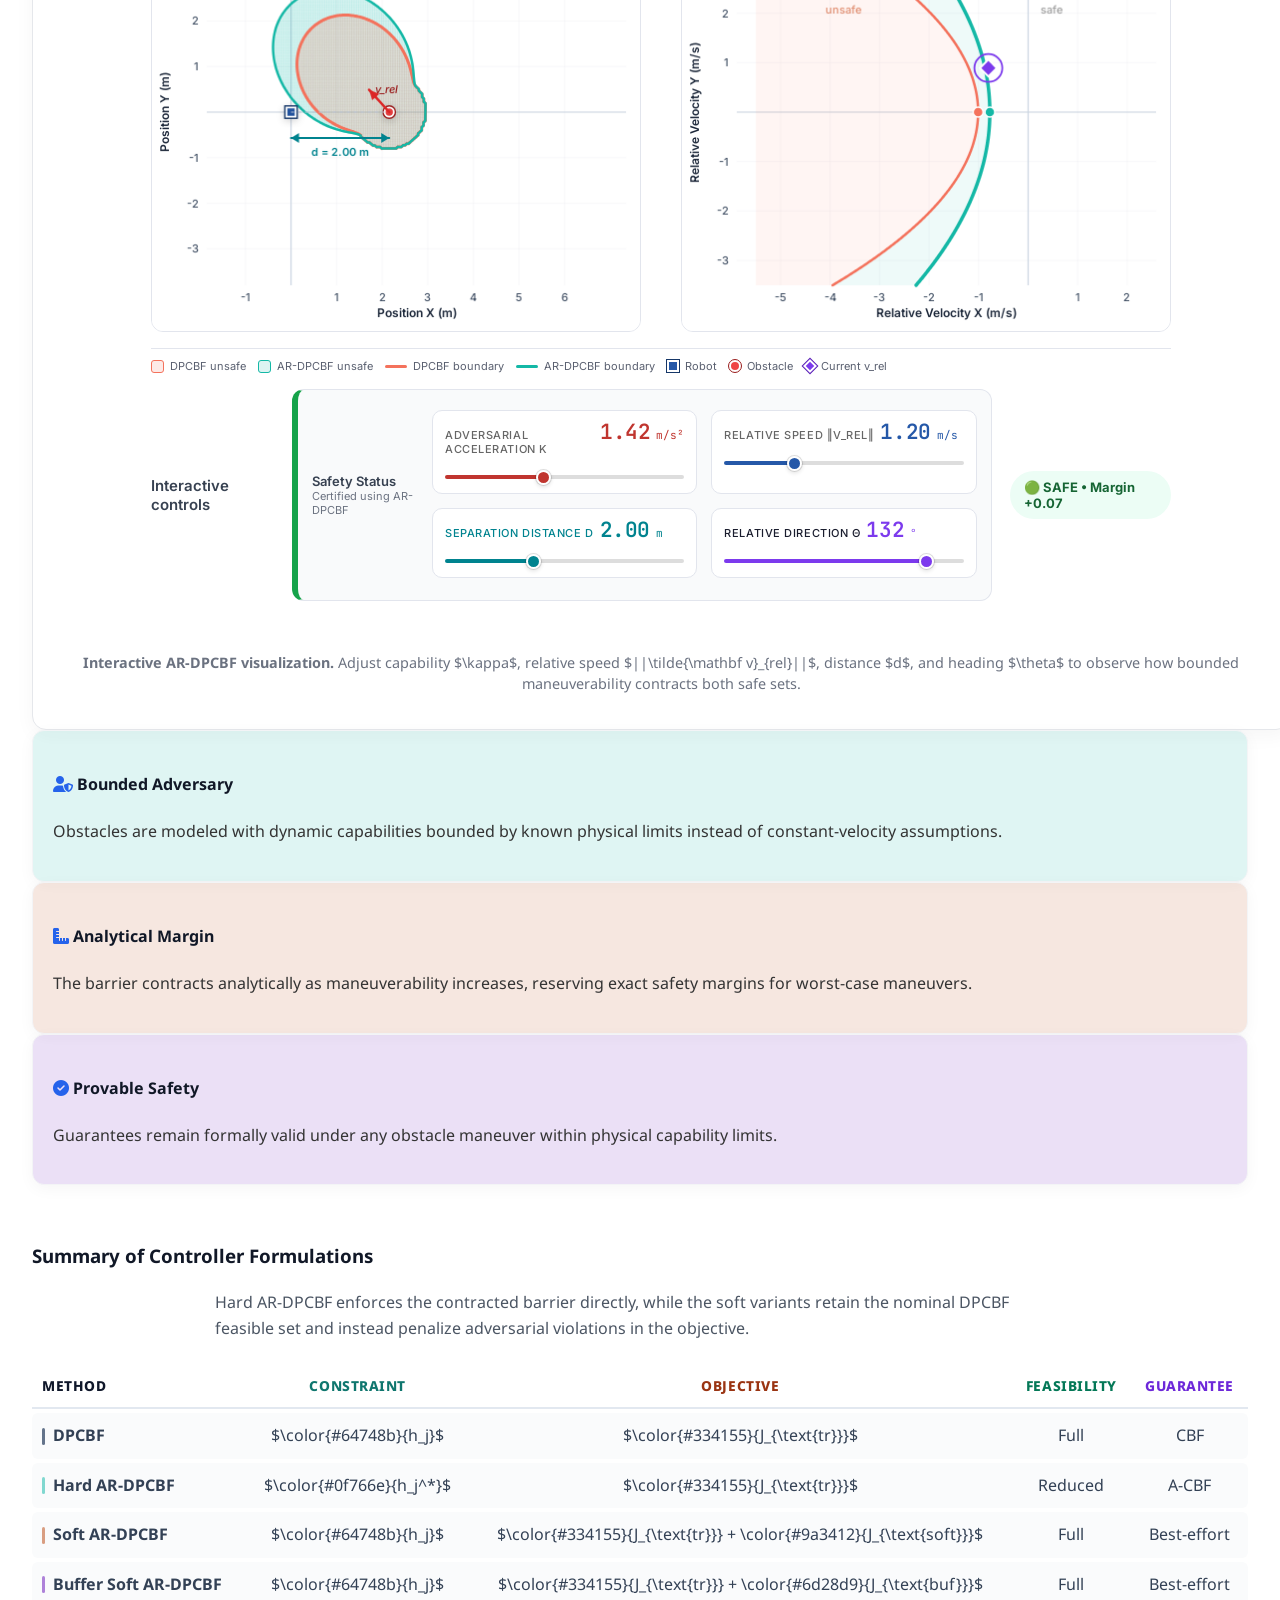
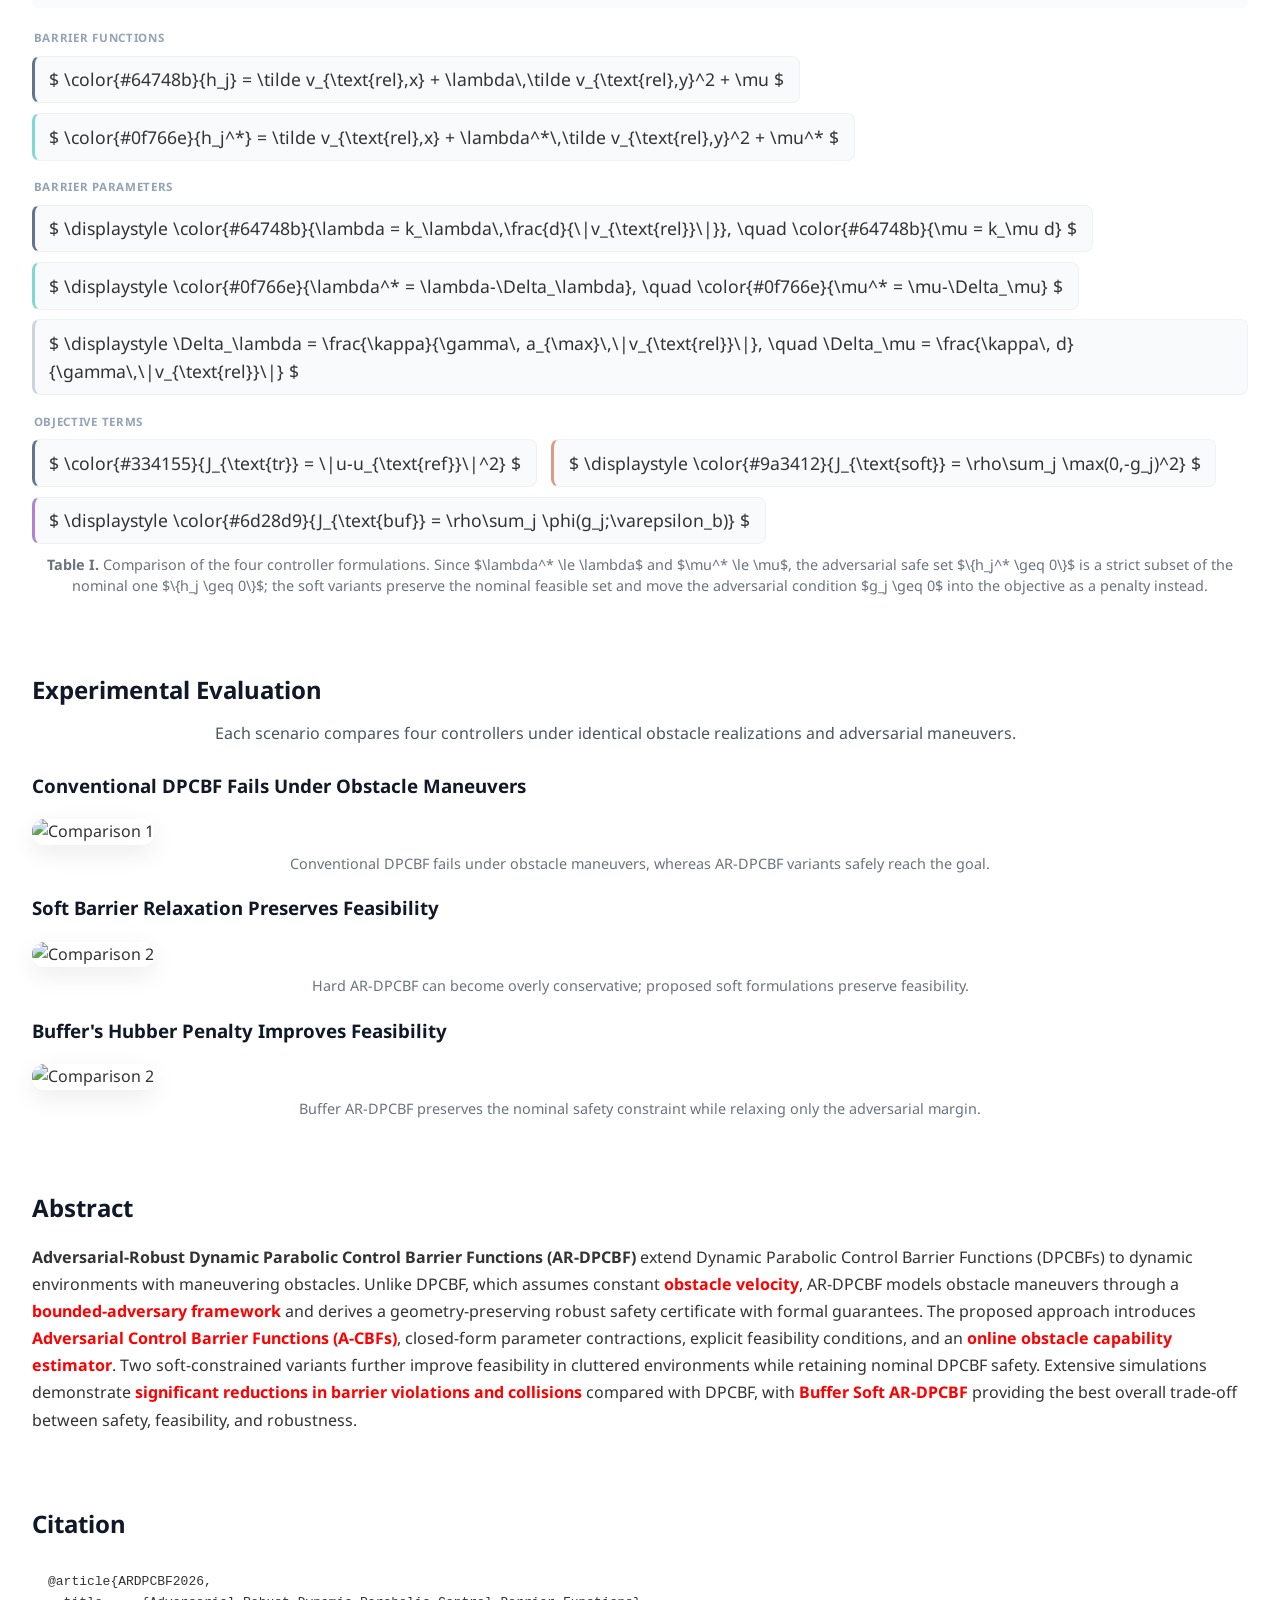
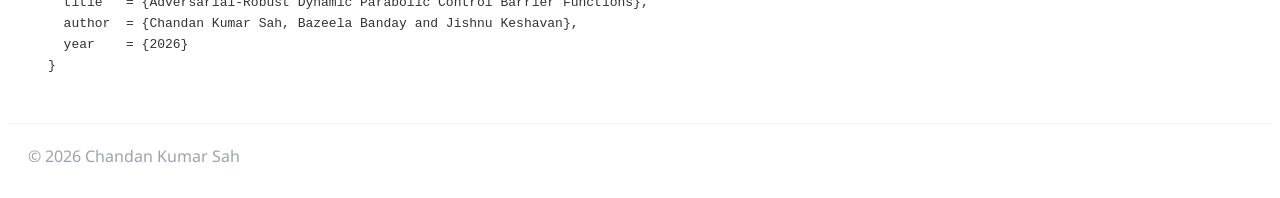
==== commit fcef73e1: "Update index2.html" ====
--- a/index2.html
+++ b/index2.html
@@ -162,7 +162,7 @@
                     <span class="icon"><i class="fas fa-file-pdf"></i></span>
                     <span>Paper</span>
                 </a>
-                <a href="#" class="button is-dark is-rounded">
+                <a href="https://github.com/cks0314/Adversarial-DPCBF.git" class="button is-dark is-rounded">
                     <span class="icon"><i class="fab fa-github"></i></span>
                     <span>Code</span>
                 </a>
--- a/static/css/style.css
+++ b/static/css/style.css
@@ -15,7 +15,11 @@
 
 /* Base Section & Spacing Control */
 .section-compact {
-    padding: 2rem 1.5rem !important;
+    padding: 1.1rem 1.5rem !important;
+}
+
+.hero-body {
+    padding: 1.5rem 1.5rem;
 }
 
 .title {
@@ -163,6 +167,15 @@
     box-shadow: 0 8px 24px rgba(0,0,0,0.08);
 }
 
+/* Static result figures (quantitative sweep plots) shown smaller than the demo GIFs */
+.result-figure {
+    width: 75%;
+    display: block;
+    margin: 0 auto;
+    border-radius: 12px;
+    box-shadow: 0 8px 24px rgba(0,0,0,0.08);
+}
+
 pre {
     border-radius: 8px;
     padding: 1rem;
@@ -171,14 +184,14 @@
 .footer {
     background: #ffffff;
     border-top: 1px solid #f3f4f6;
-    padding: 2rem;
+    padding: 1.25rem;
     color: #9ca3af;
 }
 
 /* Responsive Adjustments */
 @media screen and (max-width: 850px) {
     .section-compact {
-        padding: 1.5rem 1rem !important;
+        padding: 1rem 1rem !important;
     }
     
     .interactive-frame {
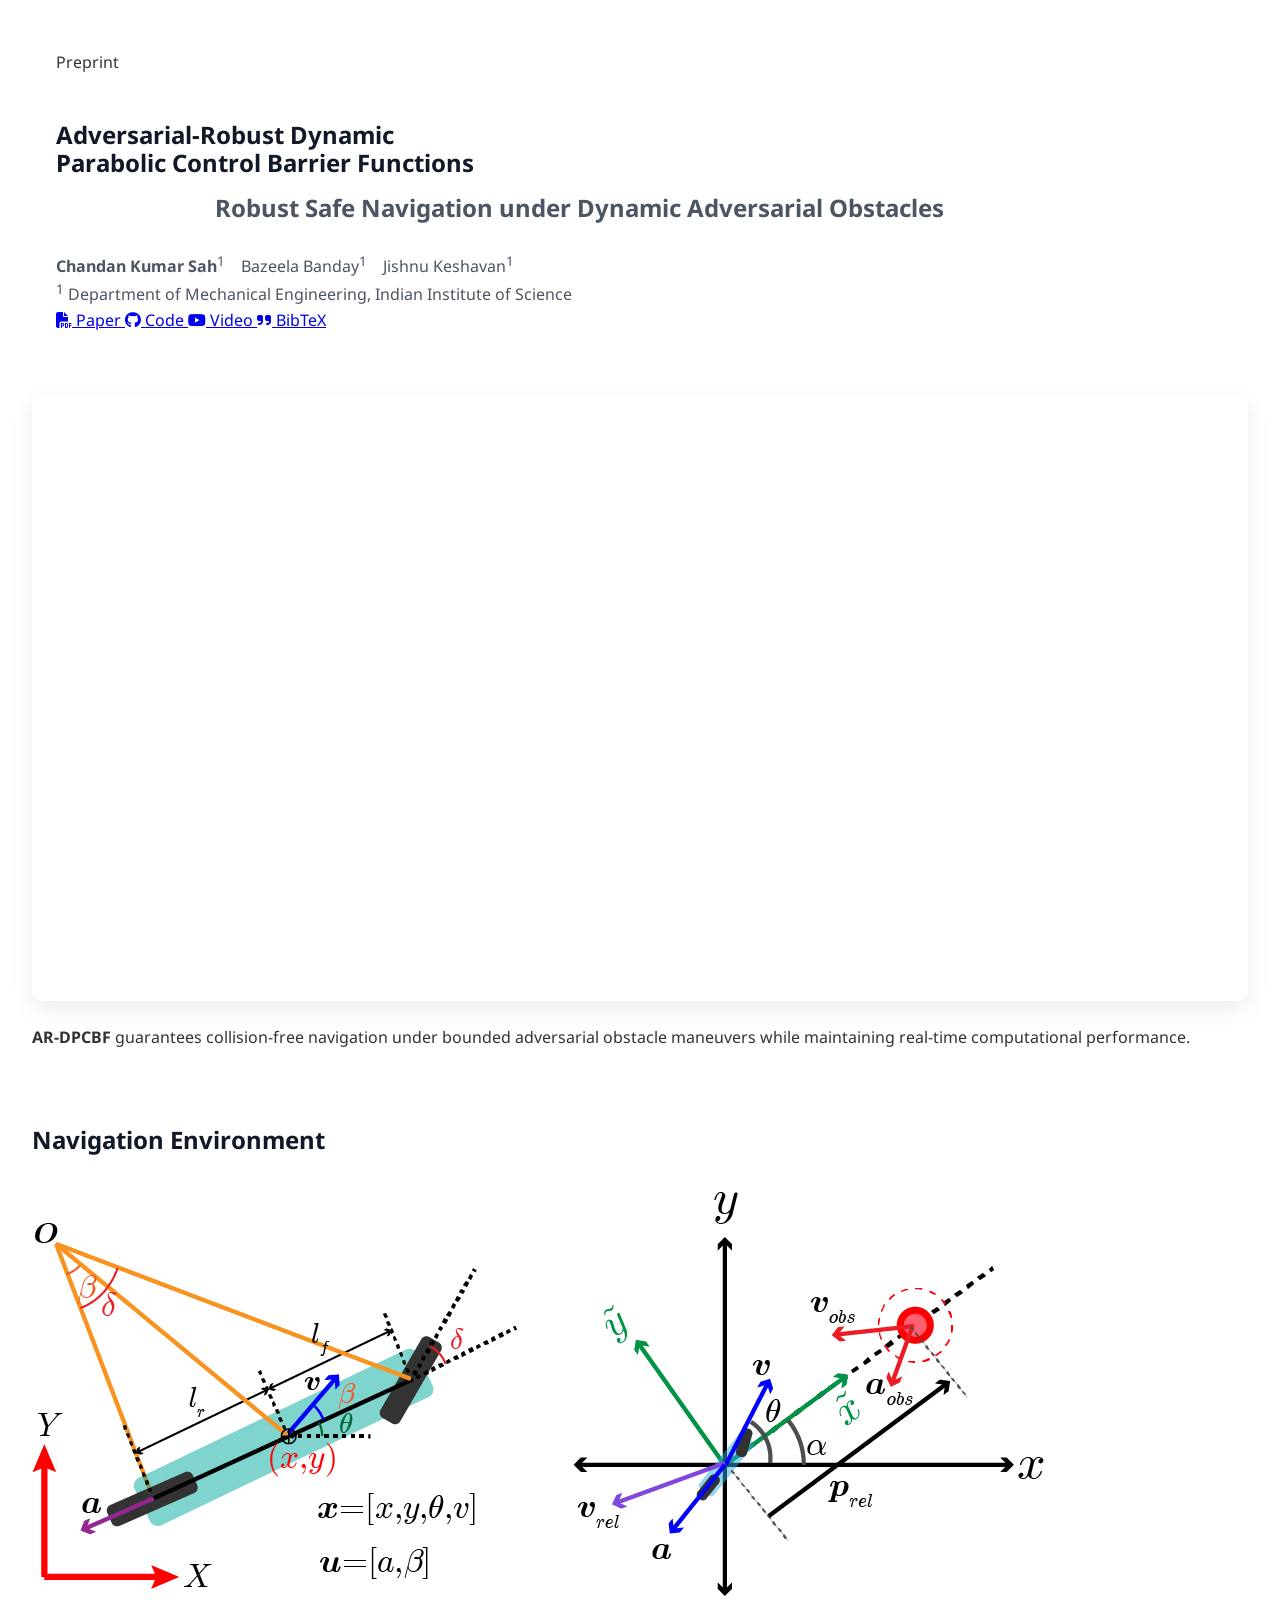
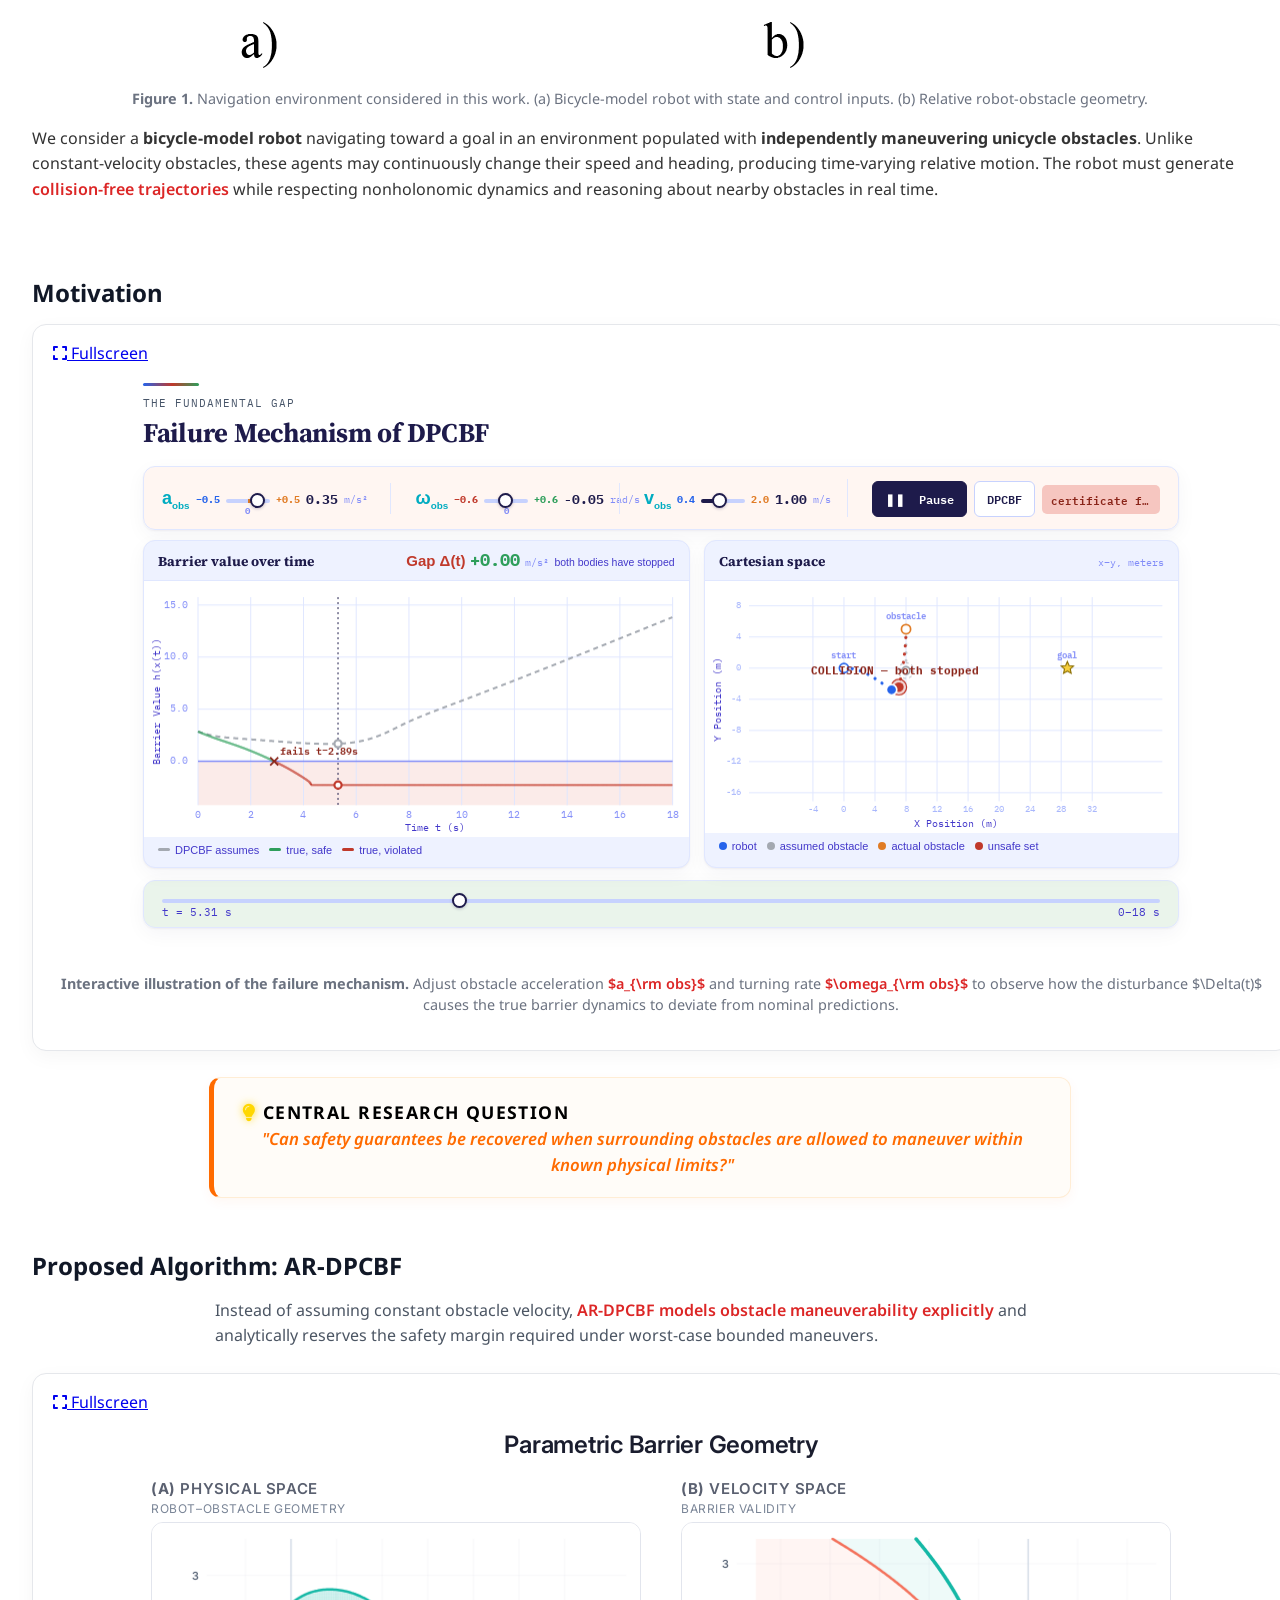
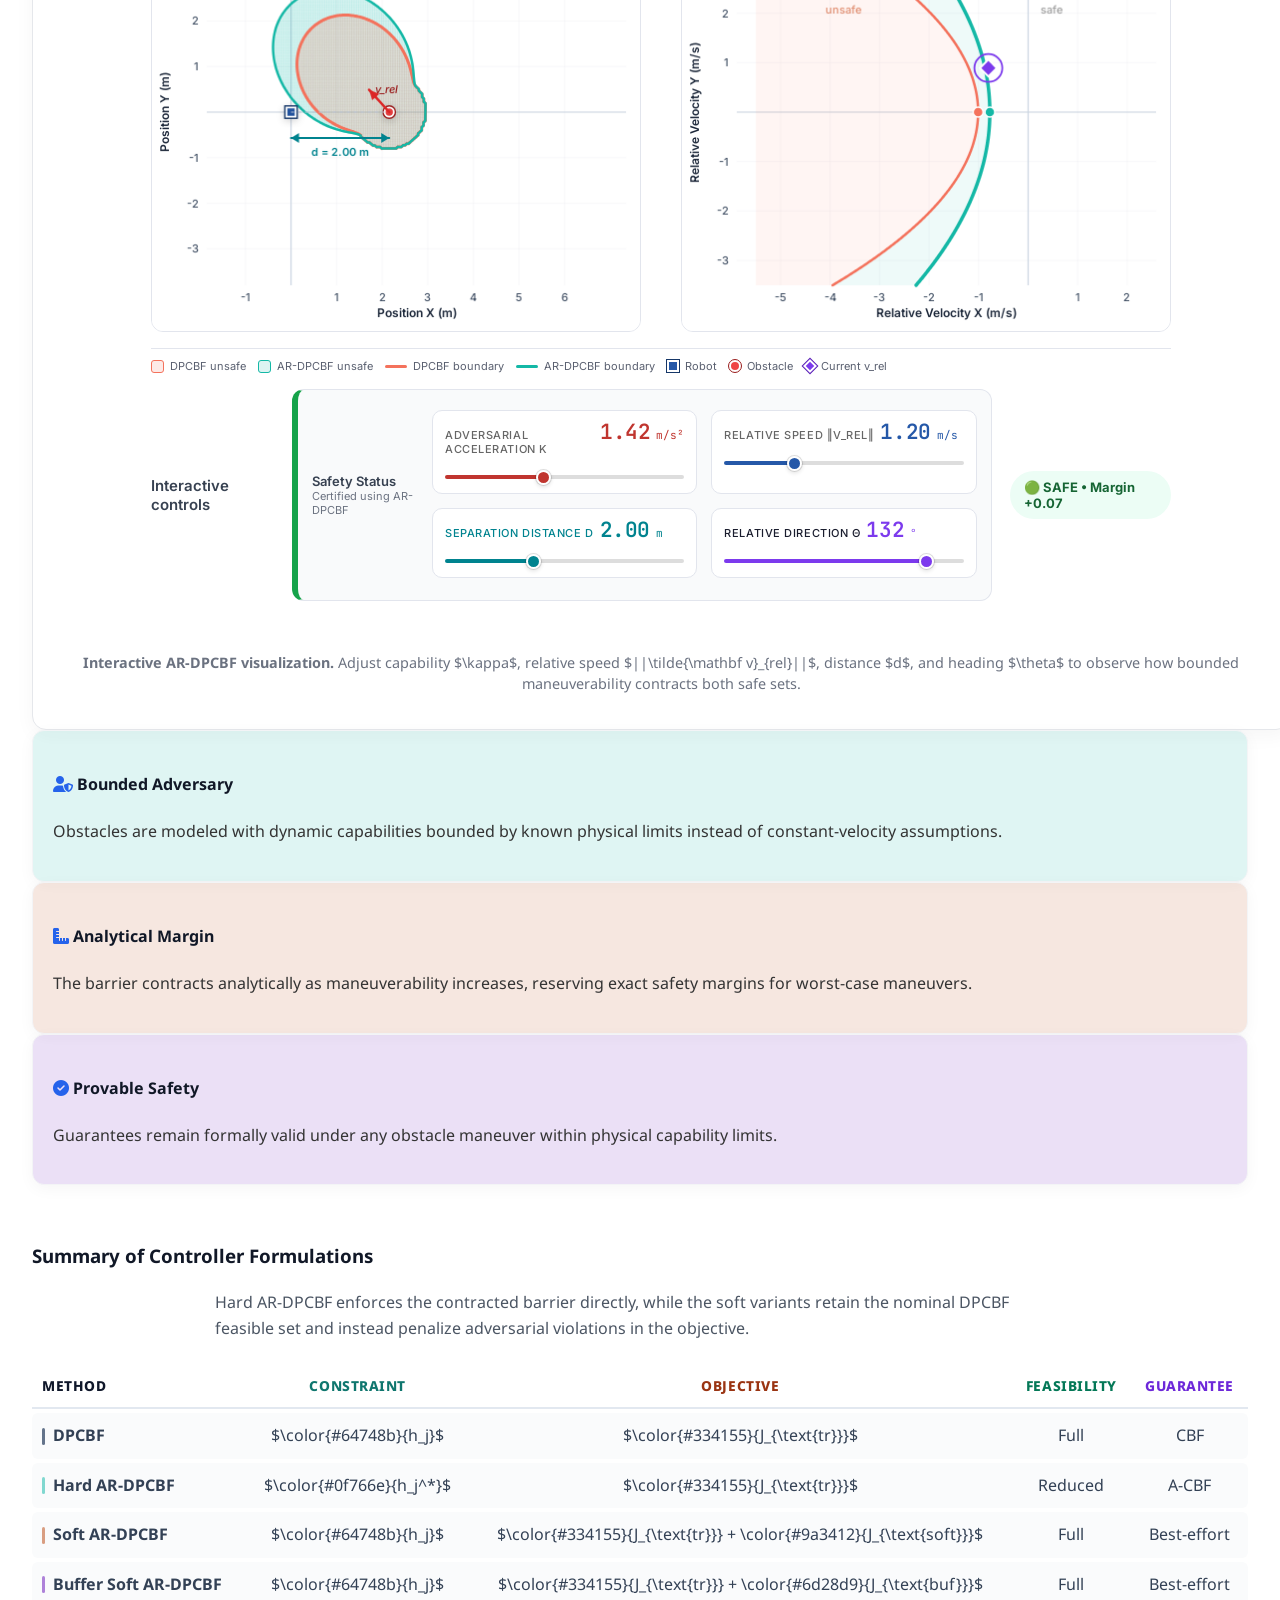
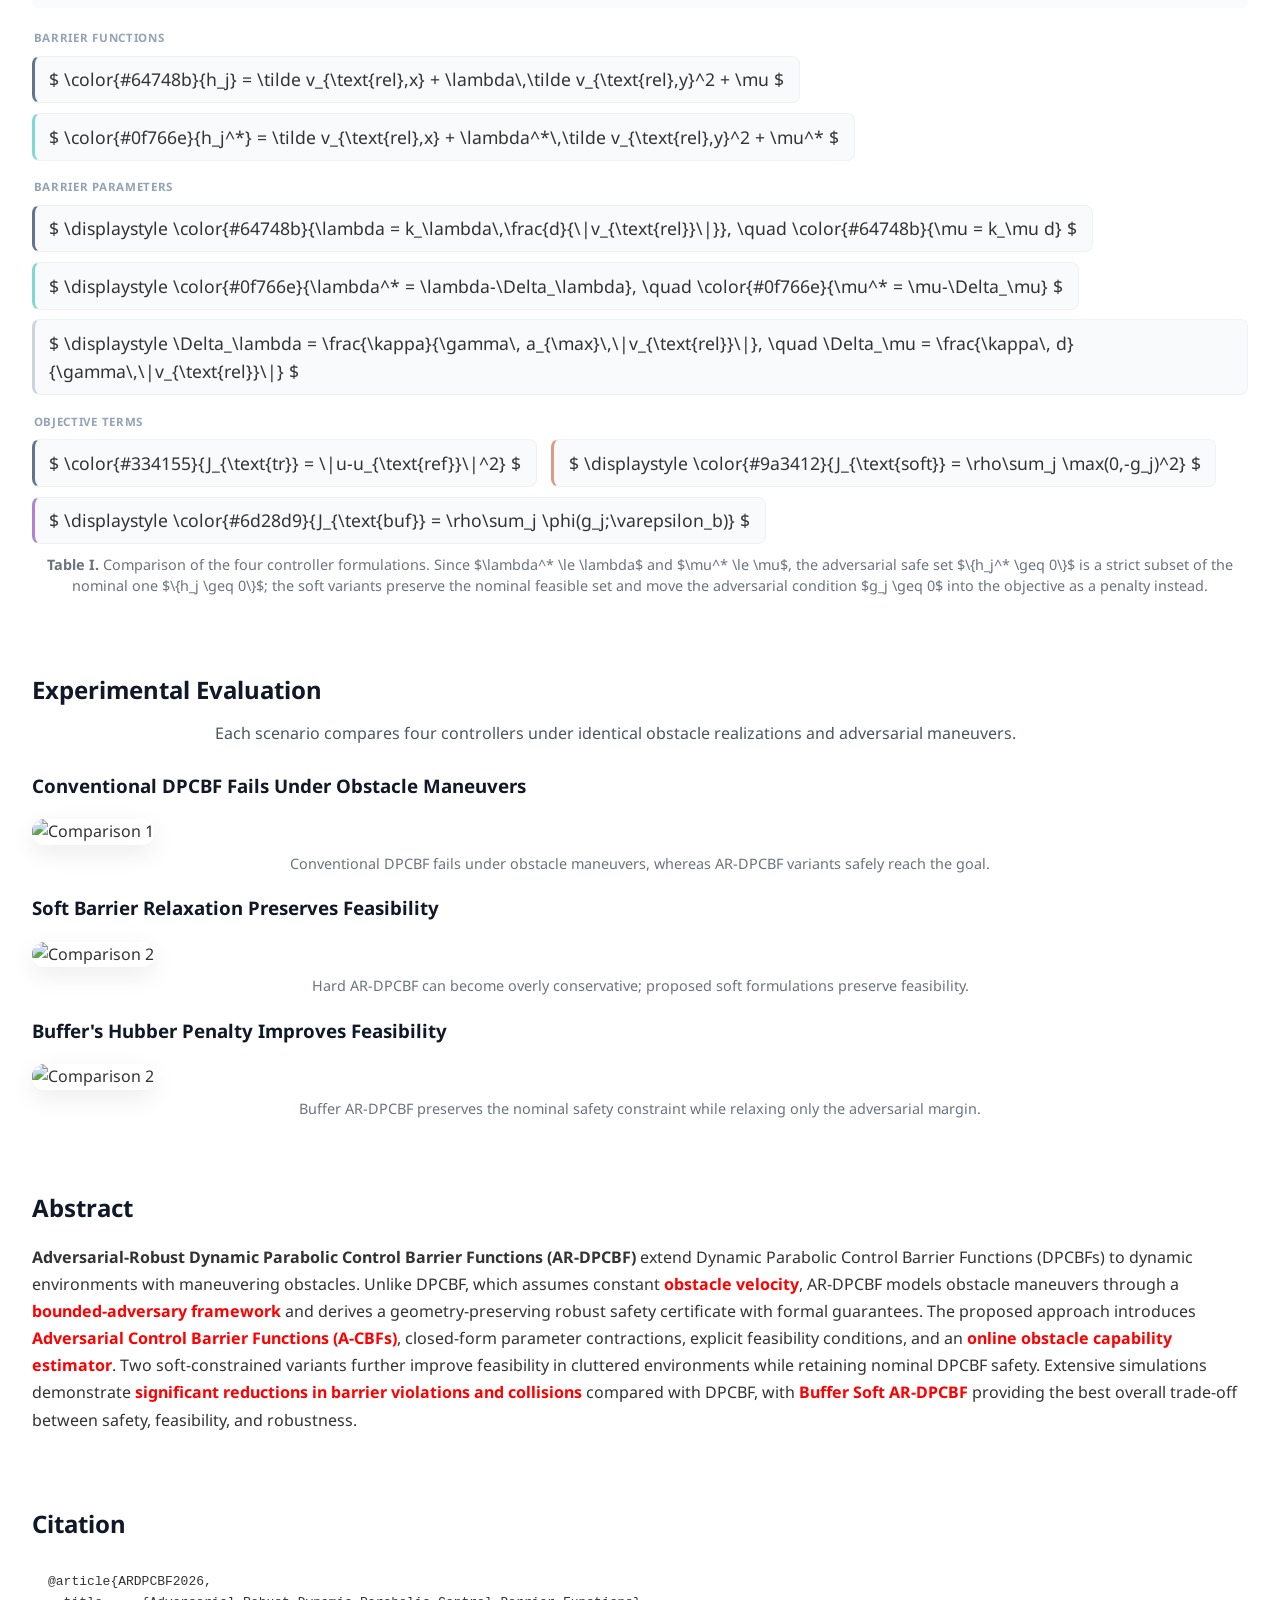
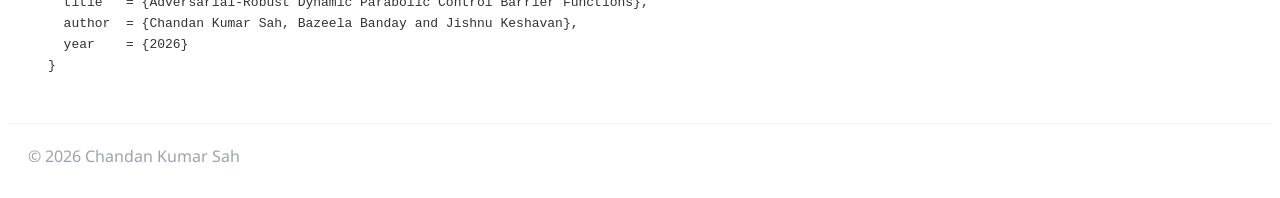
==== commit 254dc66a: "Update index2.html" ====
--- a/index2.html
+++ b/index2.html
@@ -158,7 +158,7 @@
 
             <!-- Buttons -->
             <div class="buttons is-centered mt-4">
-                <a href="#" class="button is-dark is-rounded">
+                <a href="https://doi.org/10.48550/arXiv.2609.37126" class="button is-dark is-rounded">
                     <span class="icon"><i class="fas fa-file-pdf"></i></span>
                     <span>Paper</span>
                 </a>
@@ -166,7 +166,7 @@
                     <span class="icon"><i class="fab fa-github"></i></span>
                     <span>Code</span>
                 </a>
-                <a href="#" class="button is-dark is-rounded">
+                <a href="https://www.youtube.com/watch?v=muDX_-laW5I" class="button is-dark is-rounded">
                     <span class="icon"><i class="fab fa-youtube"></i></span>
                     <span>Video</span>
                 </a>
